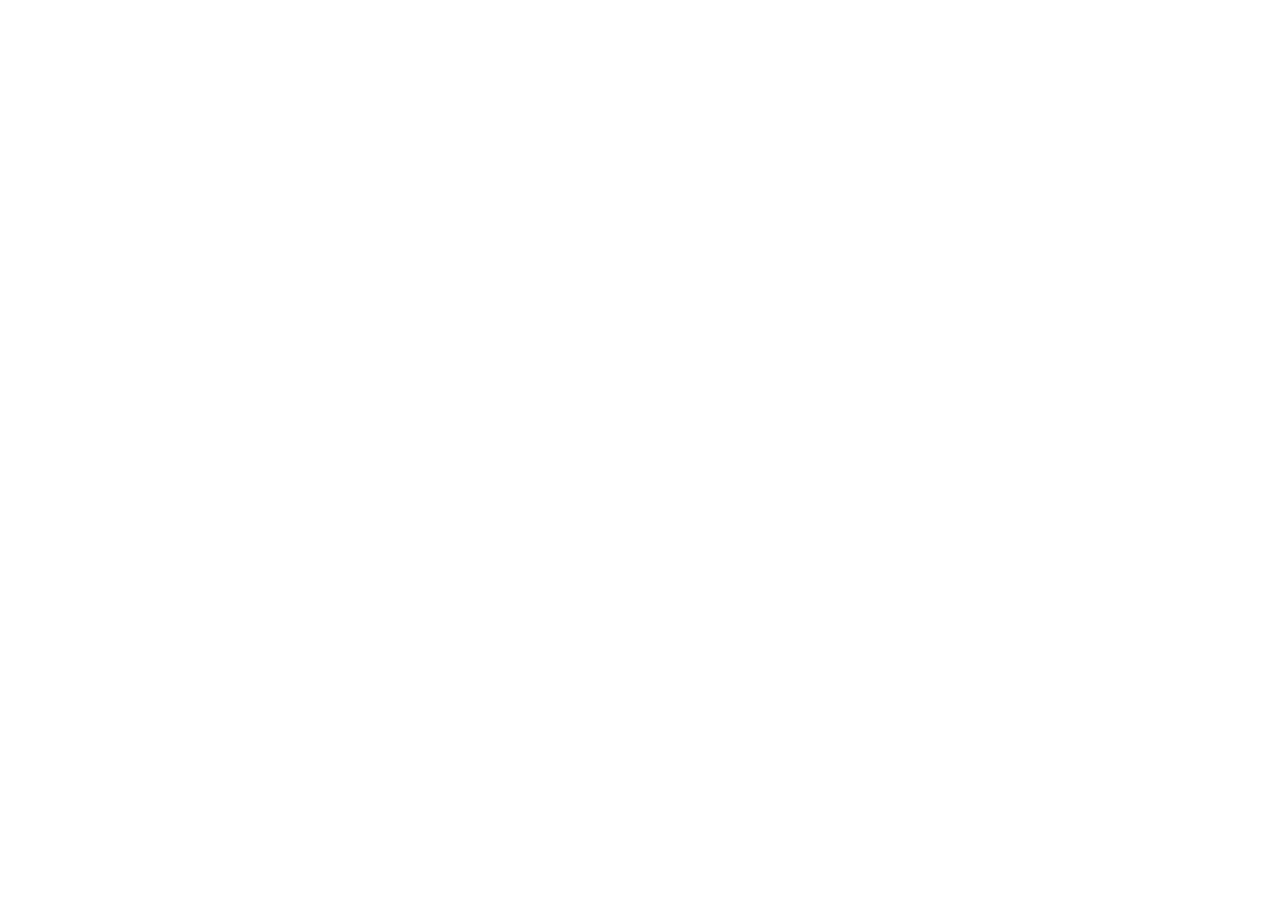
==== pages/cursos.html @ 7220adfd "Reorganização dos documentos!" ====
<!DOCTYPE html>
<html lang="en">
<head>
    <meta charset="UTF-8">
    <meta name="viewport" content="width=device-width, initial-scale=1.0">
    <title>Cursos Disponíveis</title>
</head>
<body>
    
    
</body>
</html>
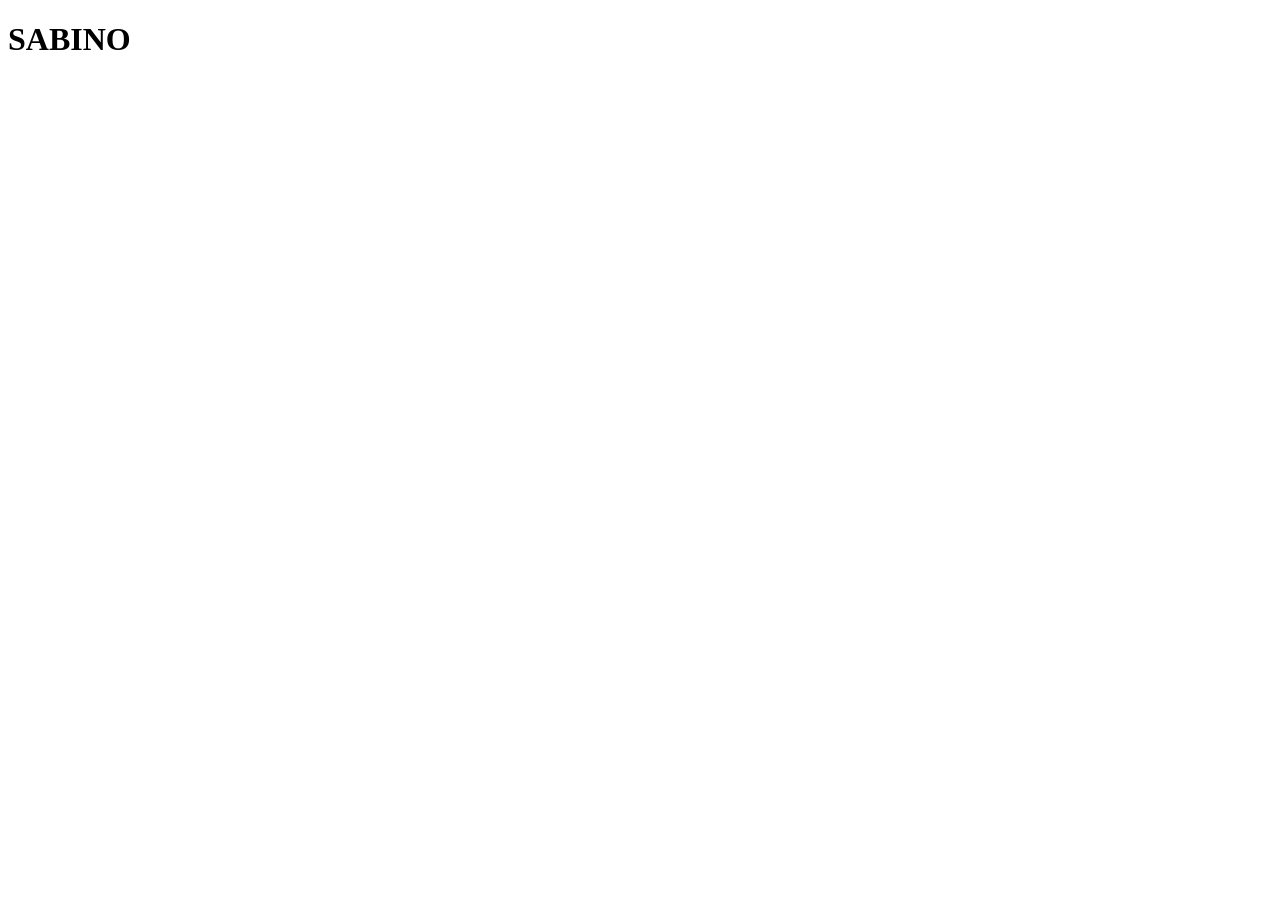
==== commit 29f1b14b: "Criei a estrutura básica de outras páginas e coloquei os respectivos links no menu!!!" ====
--- a/pages/cursos.html
+++ b/pages/cursos.html
@@ -1,12 +1,49 @@
 <!DOCTYPE html>
-<html lang="en">
+<html lang="pt-AO">
+
 <head>
+
+    <!-- ================= META ================= -->
     <meta charset="UTF-8">
     <meta name="viewport" content="width=device-width, initial-scale=1.0">
-    <title>Cursos Disponíveis</title>
+
+    <title>ITP de Saúde LUREFRAMULO & PRECIMUEL</title>
+
+    <meta name="description"
+        content="ITP de Saúde LUREFRAMULO & PRECIMUEL - Formação de excelência na área da saúde.">
+
+    <meta name="keywords"
+        content="Instituto, Saúde, Enfermagem, Cursos, Luanda, Angola">
+
+    <meta name="author"
+        content="ANTONIO C. R. SABINO">
+
+    <!-- ================= GOOGLE FONTS ================= -->
+
+    <link rel="preconnect" href="https://fonts.googleapis.com">
+
+    <link rel="preconnect" href="https://fonts.gstatic.com" crossorigin>
+
+    <link href="https://fonts.googleapis.com/css2?family=Open+Sans:wght@300;400;500;600;700&family=Poppins:wght@300;400;500;600;700;800&display=swap"
+        rel="stylesheet">
+
+    <!-- ================= FONT AWESOME ================= -->
+
+    <link rel="stylesheet"
+        href="https://cdnjs.cloudflare.com/ajax/libs/font-awesome/6.7.2/css/all.min.css">
+
+    <!-- ================= CSS ================= -->
+
+    <link rel="stylesheet" href="css/variables.css">
+
+    <link rel="stylesheet" href="css/style.css">
+
+    <link rel="stylesheet" href="css/responsive.css">
+
 </head>
 <body>
     
-    
+    <H1>SABINO</H1>
 </body>
+
 </html>
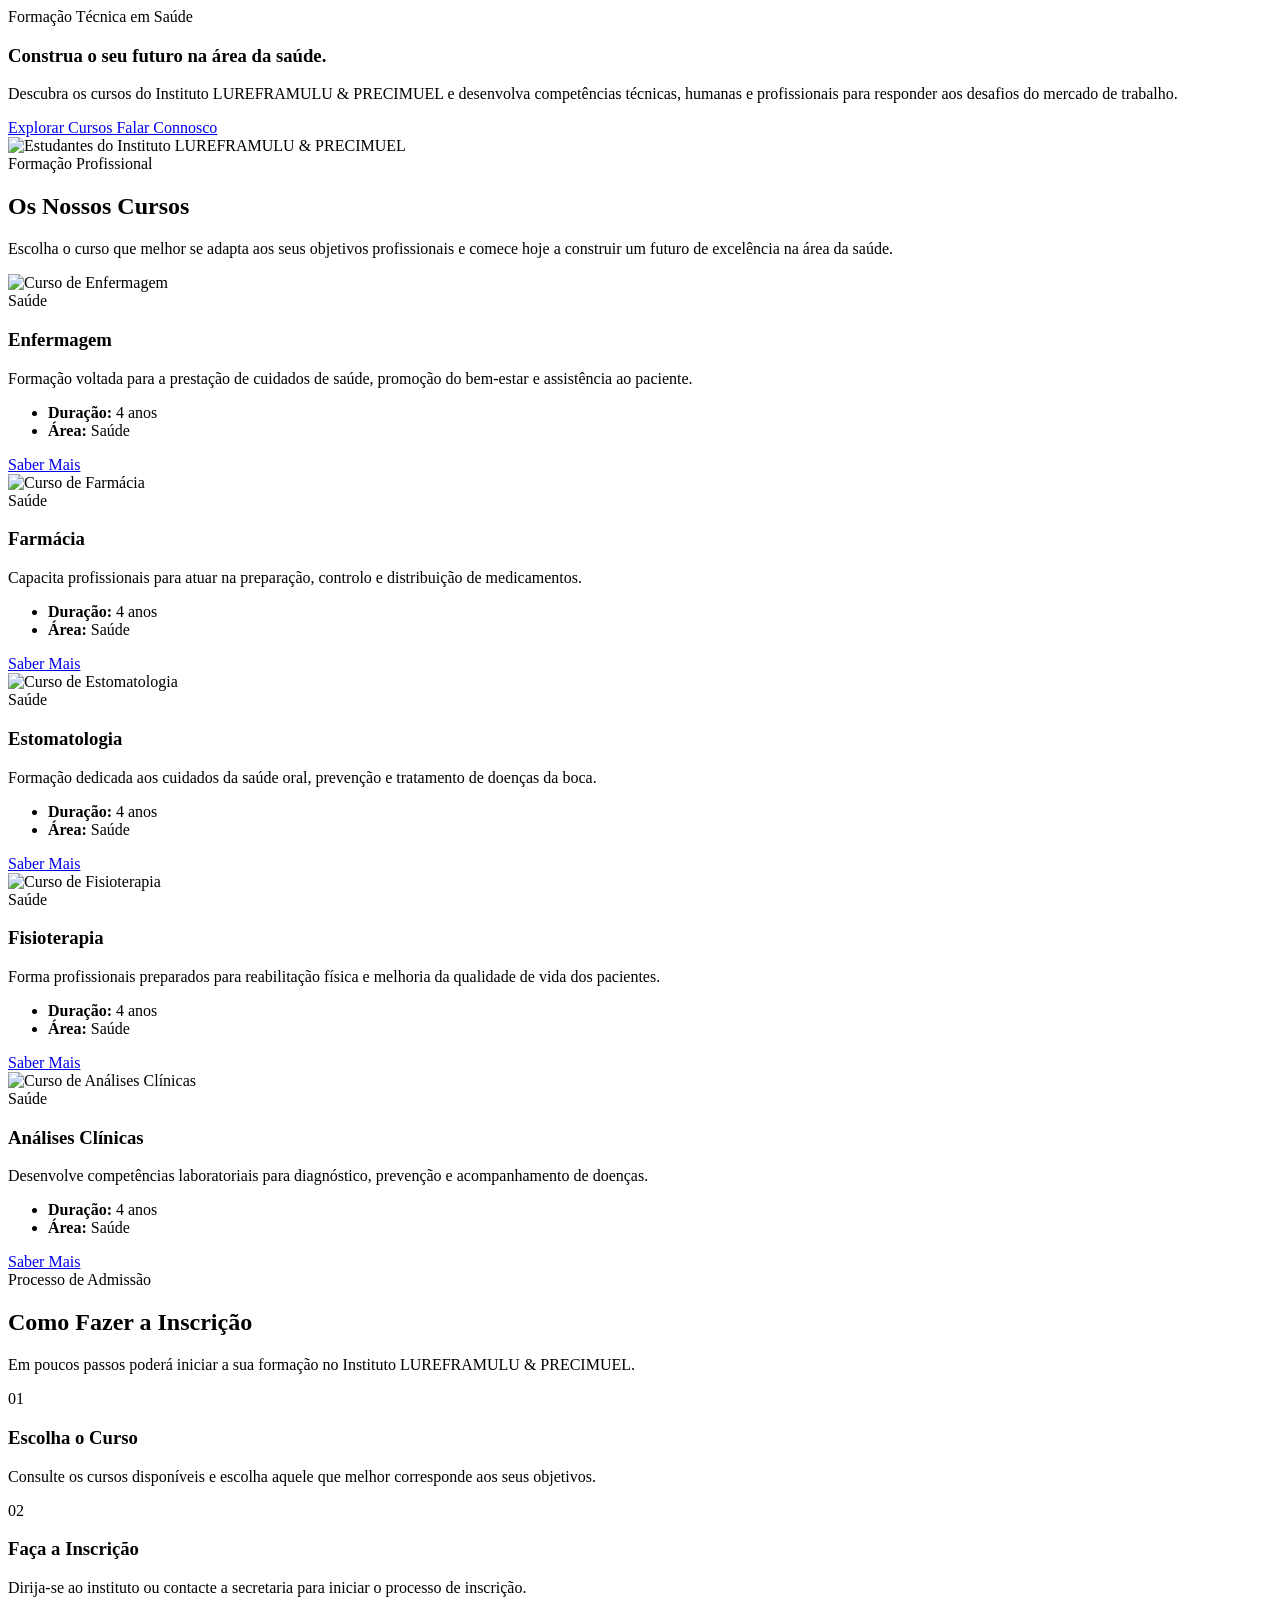
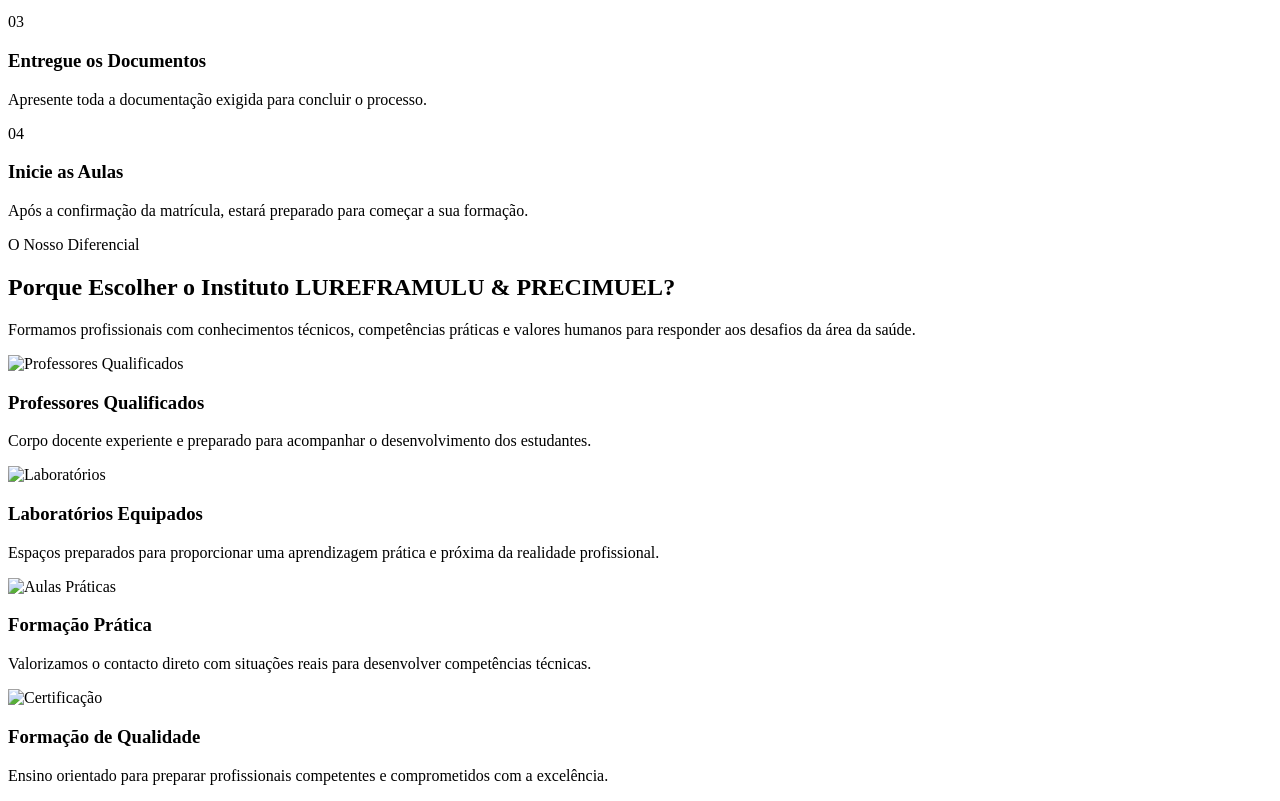
==== commit 62f4907c: "Pagina cursos, comecei a construí-la!" ====
--- a/pages/cursos.html
+++ b/pages/cursos.html
@@ -7,16 +7,13 @@
     <meta charset="UTF-8">
     <meta name="viewport" content="width=device-width, initial-scale=1.0">
 
-    <title>ITP de Saúde LUREFRAMULO & PRECIMUEL</title>
-
-    <meta name="description"
-        content="ITP de Saúde LUREFRAMULO & PRECIMUEL - Formação de excelência na área da saúde.">
-
-    <meta name="keywords"
-        content="Instituto, Saúde, Enfermagem, Cursos, Luanda, Angola">
-
-    <meta name="author"
-        content="ANTONIO C. R. SABINO">
+    <title>Cursos | Instituto LUREFRAMULU & PRECIMUEL</title>
+
+    <meta name="description" content="ITP de Saúde LUREFRAMULO & PRECIMUEL - Formação de excelência na área da saúde.">
+
+    <meta name="keywords" content="Instituto, Saúde, Enfermagem, Cursos, Luanda, Angola">
+
+    <meta name="author" content="ANTONIO C. R. SABINO">
 
     <!-- ================= GOOGLE FONTS ================= -->
 
@@ -24,13 +21,13 @@
 
     <link rel="preconnect" href="https://fonts.gstatic.com" crossorigin>
 
-    <link href="https://fonts.googleapis.com/css2?family=Open+Sans:wght@300;400;500;600;700&family=Poppins:wght@300;400;500;600;700;800&display=swap"
+    <link
+        href="https://fonts.googleapis.com/css2?family=Open+Sans:wght@300;400;500;600;700&family=Poppins:wght@300;400;500;600;700;800&display=swap"
         rel="stylesheet">
 
     <!-- ================= FONT AWESOME ================= -->
 
-    <link rel="stylesheet"
-        href="https://cdnjs.cloudflare.com/ajax/libs/font-awesome/6.7.2/css/all.min.css">
+    <link rel="stylesheet" href="https://cdnjs.cloudflare.com/ajax/libs/font-awesome/6.7.2/css/all.min.css">
 
     <!-- ================= CSS ================= -->
 
@@ -41,9 +38,536 @@
     <link rel="stylesheet" href="css/responsive.css">
 
 </head>
+
 <body>
-    
-    <H1>SABINO</H1>
+
+
+
+
+
+
+    <!-- Header -->
+    <!-- (Será reutilizado da página principal) -->
+
+    <main>
+
+        <!-- Hero -->
+        <section class="courses-hero">
+            <section class="courses-hero">
+
+                <div class="container">
+
+                    <div class="hero-content">
+
+                        <span class="hero-badge">
+                            Formação Técnica em Saúde
+                        </span>
+
+                        <h1>
+                            Construa o seu futuro na área da saúde.
+                        </h1>
+
+                        <p>
+                            Descubra os cursos do Instituto LUREFRAMULU & PRECIMUEL e desenvolva competências técnicas,
+                            humanas e profissionais para responder aos desafios do mercado de trabalho.
+                        </p>
+
+                        <div class="hero-buttons">
+
+                            <a href="#courses-list" class="btn btn-primary">
+                                Explorar Cursos
+                            </a>
+
+                            <a href="contacto.html" class="btn btn-secondary">
+                                Falar Connosco
+                            </a>
+
+                        </div>
+
+                    </div>
+
+                    <div class="hero-image">
+
+                        <img src="../assets/images/cursos/hero-cursos.png"
+                            alt="Estudantes do Instituto LUREFRAMULU & PRECIMUEL">
+
+                    </div>
+
+                </div>
+
+            </section>
+        </section>
+
+        <!-- Lista de Cursos -->
+        <section class="courses-list">
+            <section class="courses-list" id="courses-list">
+
+                <div class="container">
+
+                    <div class="section-header">
+
+                        <span class="section-tag">
+                            Formação Profissional
+                        </span>
+
+                        <h2>
+                            Os Nossos Cursos
+                        </h2>
+
+                        <p>
+                            Escolha o curso que melhor se adapta aos seus objetivos profissionais e comece hoje a
+                            construir um futuro de excelência na área da saúde.
+                        </p>
+
+                    </div>
+
+                    <div class="courses-grid">
+
+                        <!-- Curso 1 -->
+                        <article class="course-card">
+
+                            <div class="course-image">
+                                <img src="../assets/images/cursos/enfermagem.jpg" alt="Curso de Enfermagem">
+                            </div>
+
+                            <div class="course-content">
+
+                                <span class="course-category">
+                                    Saúde
+                                </span>
+
+                                <h3>
+                                    Enfermagem
+                                </h3>
+
+                                <p>
+                                    Formação voltada para a prestação de cuidados de saúde, promoção do bem-estar e
+                                    assistência ao paciente.
+                                </p>
+
+                                <ul class="course-info">
+
+                                    <li>
+                                        <strong>Duração:</strong> 4 anos
+                                    </li>
+
+                                    <li>
+                                        <strong>Área:</strong> Saúde
+                                    </li>
+
+                                </ul>
+
+                                <a href="#" class="course-btn">
+                                    Saber Mais
+                                </a>
+
+                            </div>
+
+                        </article>
+
+                        <!-- Curso 2 -->
+                        <article class="course-card">
+
+                            <div class="course-image">
+                                <img src="../assets/images/cursos/farmacia.jpg" alt="Curso de Farmácia">
+                            </div>
+
+                            <div class="course-content">
+
+                                <span class="course-category">
+                                    Saúde
+                                </span>
+
+                                <h3>
+                                    Farmácia
+                                </h3>
+
+                                <p>
+                                    Capacita profissionais para atuar na preparação, controlo e distribuição de
+                                    medicamentos.
+                                </p>
+
+                                <ul class="course-info">
+
+                                    <li>
+                                        <strong>Duração:</strong> 4 anos
+                                    </li>
+
+                                    <li>
+                                        <strong>Área:</strong> Saúde
+                                    </li>
+
+                                </ul>
+
+                                <a href="#" class="course-btn">
+                                    Saber Mais
+                                </a>
+
+                            </div>
+
+                        </article>
+
+                        <!-- Curso 3 -->
+                        <article class="course-card">
+
+                            <div class="course-image">
+                                <img src="../assets/images/cursos/estomatologia.jpg" alt="Curso de Estomatologia">
+                            </div>
+
+                            <div class="course-content">
+
+                                <span class="course-category">
+                                    Saúde
+                                </span>
+
+                                <h3>
+                                    Estomatologia
+                                </h3>
+
+                                <p>
+                                    Formação dedicada aos cuidados da saúde oral, prevenção e tratamento de doenças da
+                                    boca.
+                                </p>
+
+                                <ul class="course-info">
+
+                                    <li>
+                                        <strong>Duração:</strong> 4 anos
+                                    </li>
+
+                                    <li>
+                                        <strong>Área:</strong> Saúde
+                                    </li>
+
+                                </ul>
+
+                                <a href="#" class="course-btn">
+                                    Saber Mais
+                                </a>
+
+                            </div>
+
+                        </article>
+
+                        <!-- Curso 4 -->
+                        <article class="course-card">
+
+                            <div class="course-image">
+                                <img src="../assets/images/cursos/fisioterapia.jpg" alt="Curso de Fisioterapia">
+                            </div>
+
+                            <div class="course-content">
+
+                                <span class="course-category">
+                                    Saúde
+                                </span>
+
+                                <h3>
+                                    Fisioterapia
+                                </h3>
+
+                                <p>
+                                    Forma profissionais preparados para reabilitação física e melhoria da qualidade de
+                                    vida dos pacientes.
+                                </p>
+
+                                <ul class="course-info">
+
+                                    <li>
+                                        <strong>Duração:</strong> 4 anos
+                                    </li>
+
+                                    <li>
+                                        <strong>Área:</strong> Saúde
+                                    </li>
+
+                                </ul>
+
+                                <a href="#" class="course-btn">
+                                    Saber Mais
+                                </a>
+
+                            </div>
+
+                        </article>
+
+                        <!-- Curso 5 -->
+                        <article class="course-card">
+
+                            <div class="course-image">
+                                <img src="../assets/images/cursos/analises-clinicas.jpg"
+                                    alt="Curso de Análises Clínicas">
+                            </div>
+
+                            <div class="course-content">
+
+                                <span class="course-category">
+                                    Saúde
+                                </span>
+
+                                <h3>
+                                    Análises Clínicas
+                                </h3>
+
+                                <p>
+                                    Desenvolve competências laboratoriais para diagnóstico, prevenção e acompanhamento
+                                    de doenças.
+                                </p>
+
+                                <ul class="course-info">
+
+                                    <li>
+                                        <strong>Duração:</strong> 4 anos
+                                    </li>
+
+                                    <li>
+                                        <strong>Área:</strong> Saúde
+                                    </li>
+
+                                </ul>
+
+                                <a href="#" class="course-btn">
+                                    Saber Mais
+                                </a>
+
+                            </div>
+
+                        </article>
+
+                    </div>
+
+                </div>
+
+            </section>
+        </section>
+
+        <!-- Processo de Inscrição -->
+        <section class="admission-process">
+            <!-- ==========================================
+                PROCESSO DE INSCRIÇÃO
+            =========================================== -->
+
+            <section class="admission-process">
+
+                <div class="container">
+
+                    <div class="section-header">
+
+                        <span class="section-tag">
+                            Processo de Admissão
+                        </span>
+
+                        <h2>
+                            Como Fazer a Inscrição
+                        </h2>
+
+                        <p>
+                            Em poucos passos poderá iniciar a sua formação no Instituto LUREFRAMULU & PRECIMUEL.
+                        </p>
+
+                    </div>
+
+                    <div class="steps-container">
+
+                        <!-- Passo 1 -->
+                        <article class="step-card">
+
+                            <div class="step-number">
+                                01
+                            </div>
+
+                            <h3>
+                                Escolha o Curso
+                            </h3>
+
+                            <p>
+                                Consulte os cursos disponíveis e escolha aquele que melhor corresponde aos seus
+                                objetivos.
+                            </p>
+
+                        </article>
+
+                        <!-- Passo 2 -->
+                        <article class="step-card">
+
+                            <div class="step-number">
+                                02
+                            </div>
+
+                            <h3>
+                                Faça a Inscrição
+                            </h3>
+
+                            <p>
+                                Dirija-se ao instituto ou contacte a secretaria para iniciar o processo de inscrição.
+                            </p>
+
+                        </article>
+
+                        <!-- Passo 3 -->
+                        <article class="step-card">
+
+                            <div class="step-number">
+                                03
+                            </div>
+
+                            <h3>
+                                Entregue os Documentos
+                            </h3>
+
+                            <p>
+                                Apresente toda a documentação exigida para concluir o processo.
+                            </p>
+
+                        </article>
+
+                        <!-- Passo 4 -->
+                        <article class="step-card">
+
+                            <div class="step-number">
+                                04
+                            </div>
+
+                            <h3>
+                                Inicie as Aulas
+                            </h3>
+
+                            <p>
+                                Após a confirmação da matrícula, estará preparado para começar a sua formação.
+                            </p>
+
+                        </article>
+
+                    </div>
+
+                </div>
+
+            </section>
+        </section>
+
+        <!-- Porque Escolher-nos -->
+        <section class="why-us">
+            <!-- ==========================================
+     PORQUE ESCOLHER O INSTITUTO
+=========================================== -->
+
+            <section class="why-us">
+
+                <div class="container">
+
+                    <div class="section-header">
+
+                        <span class="section-tag">
+                            O Nosso Diferencial
+                        </span>
+
+                        <h2>
+                            Porque Escolher o Instituto LUREFRAMULU & PRECIMUEL?
+                        </h2>
+
+                        <p>
+                            Formamos profissionais com conhecimentos técnicos, competências práticas e valores humanos
+                            para responder aos desafios da área da saúde.
+                        </p>
+
+                    </div>
+
+                    <div class="advantages-grid">
+
+                        <article class="advantage-card">
+
+                            <div class="advantage-icon">
+
+                                <img src="../assets/icons/professores.svg" alt="Professores Qualificados">
+
+                            </div>
+
+                            <h3>
+                                Professores Qualificados
+                            </h3>
+
+                            <p>
+                                Corpo docente experiente e preparado para acompanhar o desenvolvimento dos estudantes.
+                            </p>
+
+                        </article>
+
+                        <article class="advantage-card">
+
+                            <div class="advantage-icon">
+
+                                <img src="../assets/icons/laboratorio.svg" alt="Laboratórios">
+
+                            </div>
+
+                            <h3>
+                                Laboratórios Equipados
+                            </h3>
+
+                            <p>
+                                Espaços preparados para proporcionar uma aprendizagem prática e próxima da realidade
+                                profissional.
+                            </p>
+
+                        </article>
+
+                        <article class="advantage-card">
+
+                            <div class="advantage-icon">
+
+                                <img src="../assets/icons/pratica.svg" alt="Aulas Práticas">
+
+                            </div>
+
+                            <h3>
+                                Formação Prática
+                            </h3>
+
+                            <p>
+                                Valorizamos o contacto direto com situações reais para desenvolver competências
+                                técnicas.
+                            </p>
+
+                        </article>
+
+                        <article class="advantage-card">
+
+                            <div class="advantage-icon">
+
+                                <img src="../assets/icons/diploma.svg" alt="Certificação">
+
+                            </div>
+
+                            <h3>
+                                Formação de Qualidade
+                            </h3>
+
+                            <p>
+                                Ensino orientado para preparar profissionais competentes e comprometidos com a
+                                excelência.
+                            </p>
+
+                        </article>
+
+                    </div>
+
+                </div>
+
+            </section>
+        </section>
+
+        <!-- Chamada para Ação -->
+        <section class="courses-cta">
+
+        </section>
+
+    </main>
+
+    <!-- Footer -->
+    <!-- (Será reutilizado da página principal) -->
+
+    <script src="../js/script.js"></script>
+
 </body>
 
 </html>
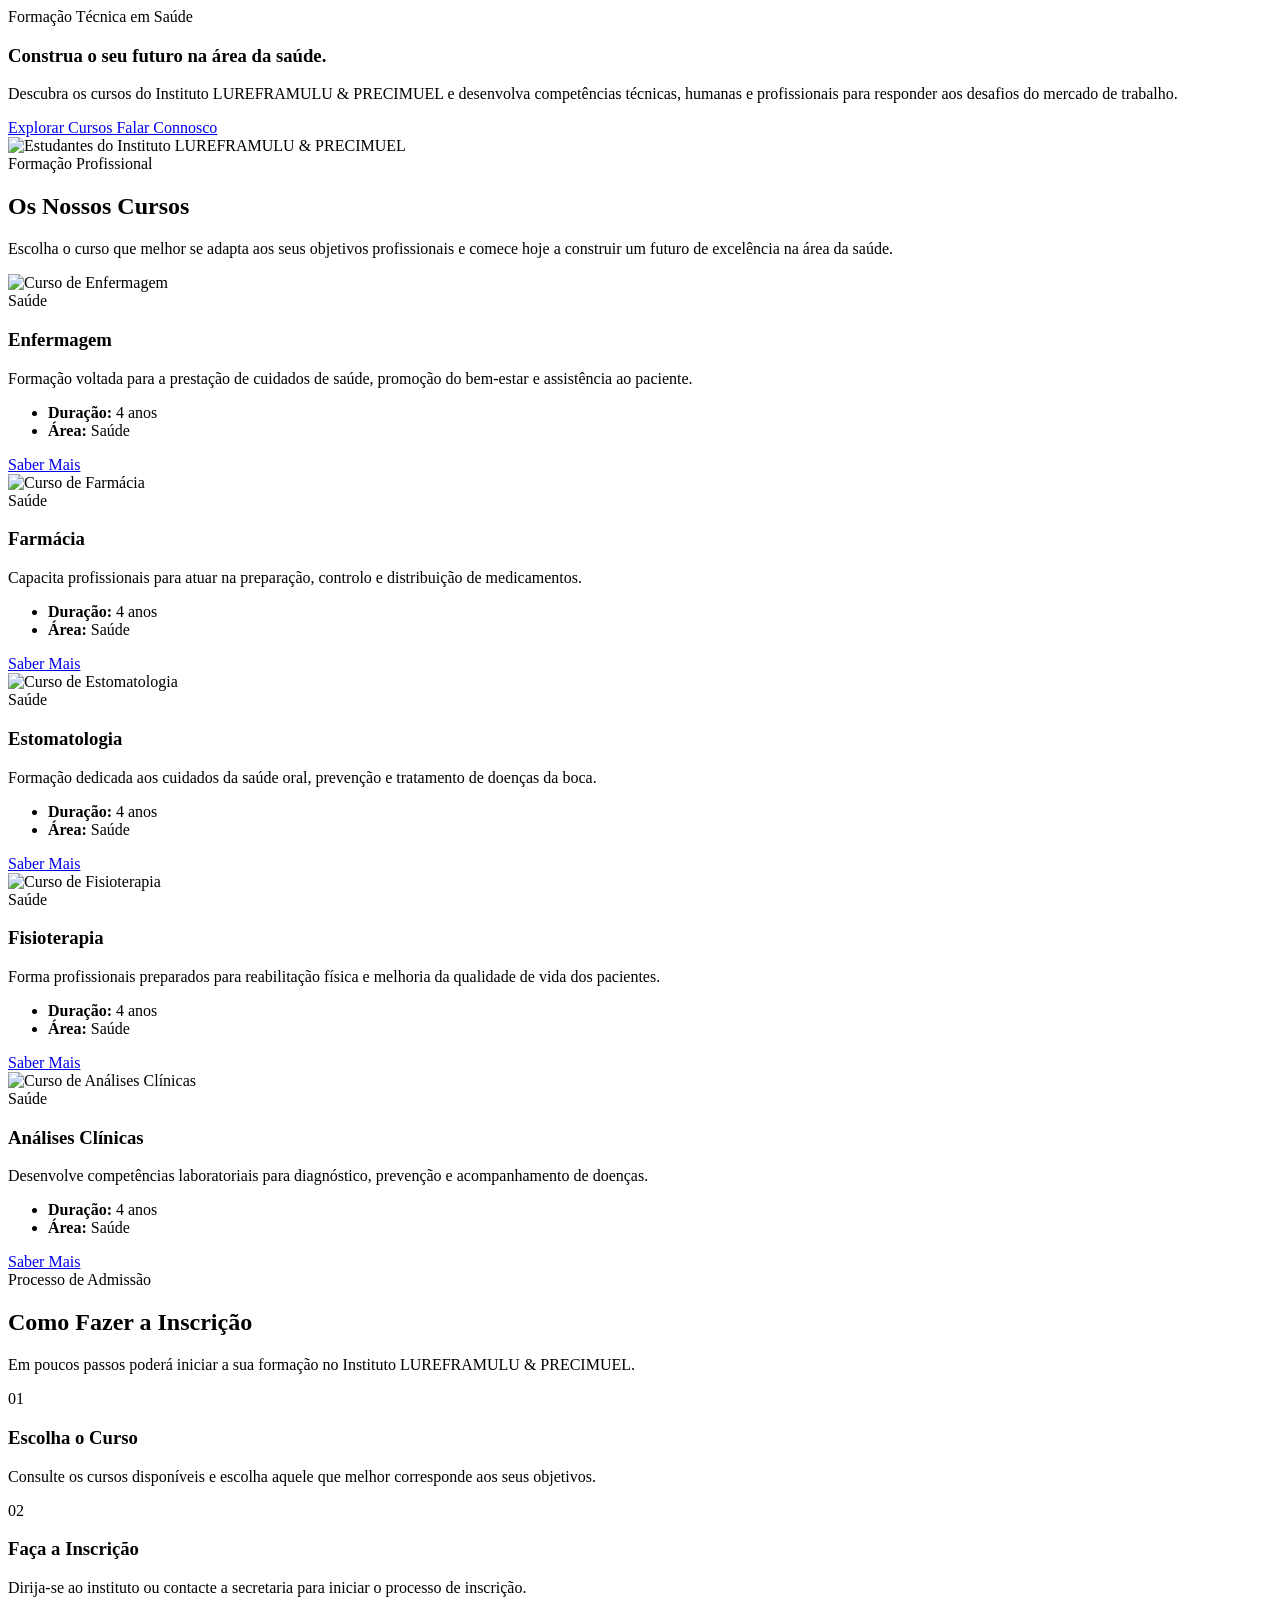
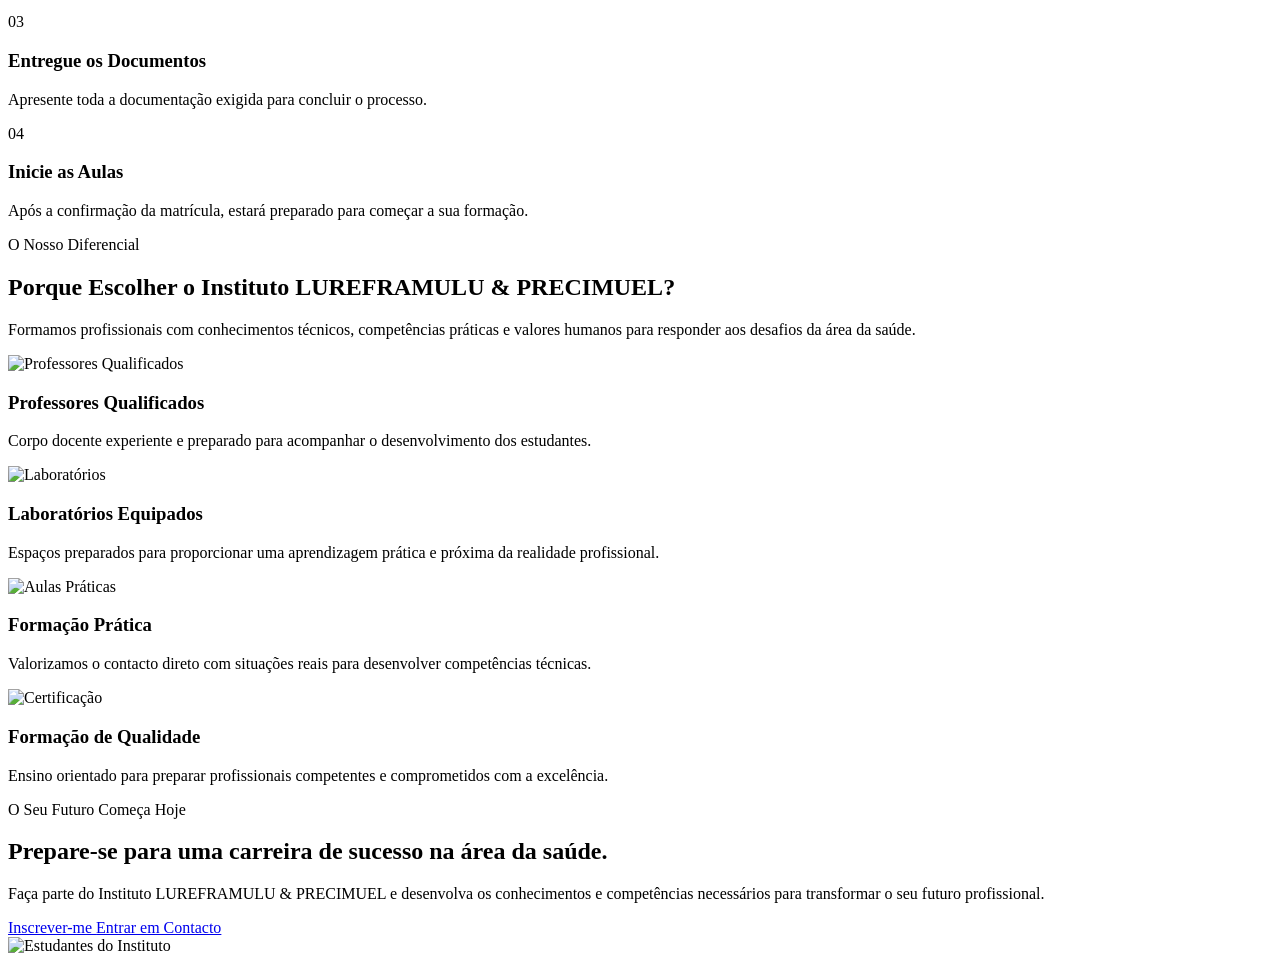
==== commit e1dc475a: "Estrutura da Página de Cursos completa!" ====
--- a/pages/cursos.html
+++ b/pages/cursos.html
@@ -448,116 +448,153 @@
         <!-- Porque Escolher-nos -->
         <section class="why-us">
             <!-- ==========================================
-     PORQUE ESCOLHER O INSTITUTO
-=========================================== -->
-
-            <section class="why-us">
-
-                <div class="container">
-
-                    <div class="section-header">
-
-                        <span class="section-tag">
-                            O Nosso Diferencial
-                        </span>
-
-                        <h2>
-                            Porque Escolher o Instituto LUREFRAMULU & PRECIMUEL?
-                        </h2>
+            PORQUE ESCOLHER O INSTITUTO
+        =========================================== -->
+
+            <div class="container">
+
+                <div class="section-header">
+
+                    <span class="section-tag">
+                        O Nosso Diferencial
+                    </span>
+
+                    <h2>
+                        Porque Escolher o Instituto LUREFRAMULU & PRECIMUEL?
+                    </h2>
+
+                    <p>
+                        Formamos profissionais com conhecimentos técnicos, competências práticas e valores humanos para
+                        responder aos desafios da área da saúde.
+                    </p>
+
+                </div>
+
+                <div class="advantages-grid">
+
+                    <article class="advantage-card">
+
+                        <div class="advantage-icon">
+
+                            <img src="../assets/icons/professores.svg" alt="Professores Qualificados">
+
+                        </div>
+
+                        <h3>
+                            Professores Qualificados
+                        </h3>
 
                         <p>
-                            Formamos profissionais com conhecimentos técnicos, competências práticas e valores humanos
-                            para responder aos desafios da área da saúde.
+                            Corpo docente experiente e preparado para acompanhar o desenvolvimento dos estudantes.
                         </p>
 
-                    </div>
-
-                    <div class="advantages-grid">
-
-                        <article class="advantage-card">
-
-                            <div class="advantage-icon">
-
-                                <img src="../assets/icons/professores.svg" alt="Professores Qualificados">
-
-                            </div>
-
-                            <h3>
-                                Professores Qualificados
-                            </h3>
-
-                            <p>
-                                Corpo docente experiente e preparado para acompanhar o desenvolvimento dos estudantes.
-                            </p>
-
-                        </article>
-
-                        <article class="advantage-card">
-
-                            <div class="advantage-icon">
-
-                                <img src="../assets/icons/laboratorio.svg" alt="Laboratórios">
-
-                            </div>
-
-                            <h3>
-                                Laboratórios Equipados
-                            </h3>
-
-                            <p>
-                                Espaços preparados para proporcionar uma aprendizagem prática e próxima da realidade
-                                profissional.
-                            </p>
-
-                        </article>
-
-                        <article class="advantage-card">
-
-                            <div class="advantage-icon">
-
-                                <img src="../assets/icons/pratica.svg" alt="Aulas Práticas">
-
-                            </div>
-
-                            <h3>
-                                Formação Prática
-                            </h3>
-
-                            <p>
-                                Valorizamos o contacto direto com situações reais para desenvolver competências
-                                técnicas.
-                            </p>
-
-                        </article>
-
-                        <article class="advantage-card">
-
-                            <div class="advantage-icon">
-
-                                <img src="../assets/icons/diploma.svg" alt="Certificação">
-
-                            </div>
-
-                            <h3>
-                                Formação de Qualidade
-                            </h3>
-
-                            <p>
-                                Ensino orientado para preparar profissionais competentes e comprometidos com a
-                                excelência.
-                            </p>
-
-                        </article>
-
-                    </div>
+                    </article>
+
+                    <article class="advantage-card">
+
+                        <div class="advantage-icon">
+
+                            <img src="../assets/icons/laboratorio.svg" alt="Laboratórios">
+
+                        </div>
+
+                        <h3>
+                            Laboratórios Equipados
+                        </h3>
+
+                        <p>
+                            Espaços preparados para proporcionar uma aprendizagem prática e próxima da realidade
+                            profissional.
+                        </p>
+
+                    </article>
+
+                    <article class="advantage-card">
+
+                        <div class="advantage-icon">
+
+                            <img src="../assets/icons/pratica.svg" alt="Aulas Práticas">
+
+                        </div>
+
+                        <h3>
+                            Formação Prática
+                        </h3>
+
+                        <p>
+                            Valorizamos o contacto direto com situações reais para desenvolver competências técnicas.
+                        </p>
+
+                    </article>
+
+                    <article class="advantage-card">
+
+                        <div class="advantage-icon">
+
+                            <img src="../assets/icons/diploma.svg" alt="Certificação">
+
+                        </div>
+
+                        <h3>
+                            Formação de Qualidade
+                        </h3>
+
+                        <p>
+                            Ensino orientado para preparar profissionais competentes e comprometidos com a excelência.
+                        </p>
+
+                    </article>
 
                 </div>
 
-            </section>
+            </div>
+
         </section>
 
         <!-- Chamada para Ação -->
         <section class="courses-cta">
+            <!-- ==========================================
+                CHAMADA PARA AÇÃO
+            =========================================== -->
+
+            <div class="container">
+
+                <div class="cta-content">
+
+                    <span class="section-tag">
+                        O Seu Futuro Começa Hoje
+                    </span>
+
+                    <h2>
+                        Prepare-se para uma carreira de sucesso na área da saúde.
+                    </h2>
+
+                    <p>
+                        Faça parte do Instituto LUREFRAMULU & PRECIMUEL e desenvolva os conhecimentos e competências
+                        necessários para transformar o seu futuro profissional.
+                    </p>
+
+                    <div class="cta-buttons">
+
+                        <a href="#" class="btn btn-primary">
+                            Inscrever-me
+                        </a>
+
+                        <a href="contacto.html" class="btn btn-secondary">
+                            Entrar em Contacto
+                        </a>
+
+                    </div>
+
+                </div>
+
+                <div class="cta-image">
+
+                    <img src="../assets/images/cursos/cta-image.png" alt="Estudantes do Instituto">
+
+                </div>
+
+            </div>
 
         </section>
 
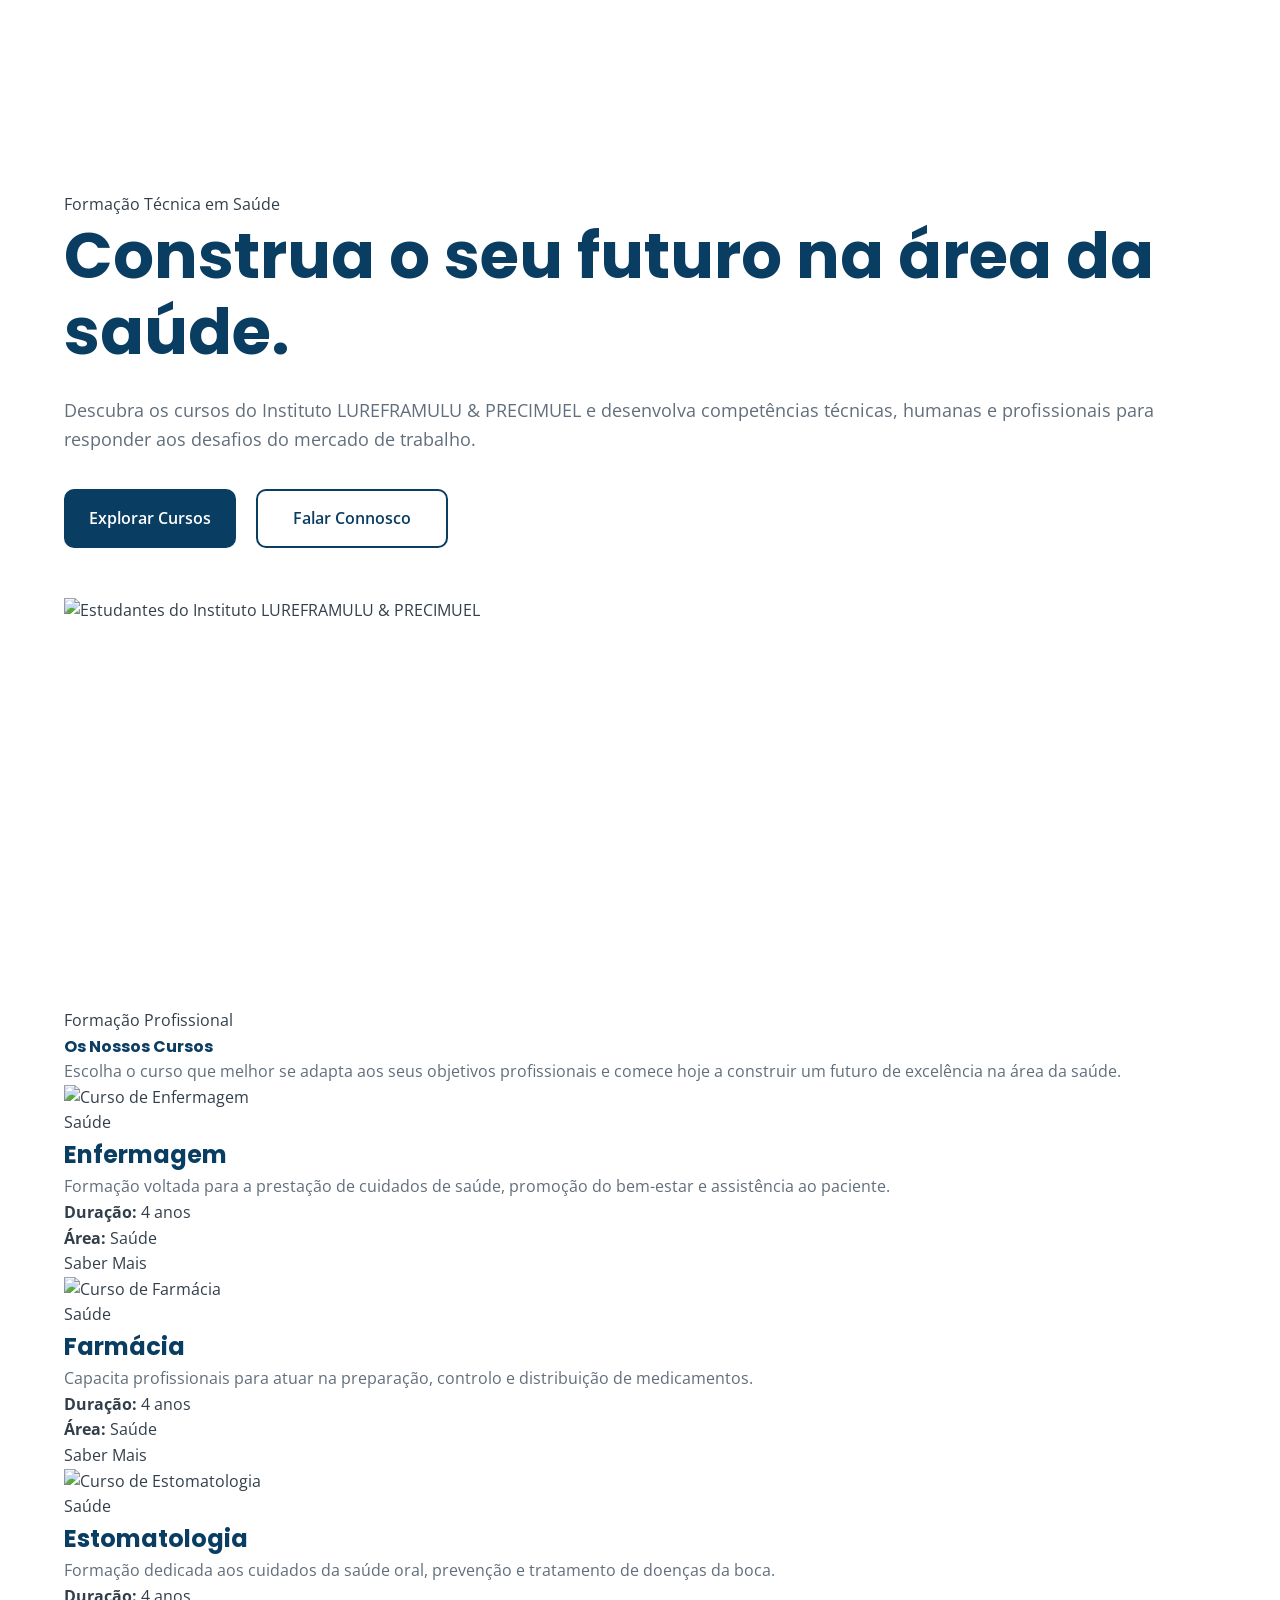
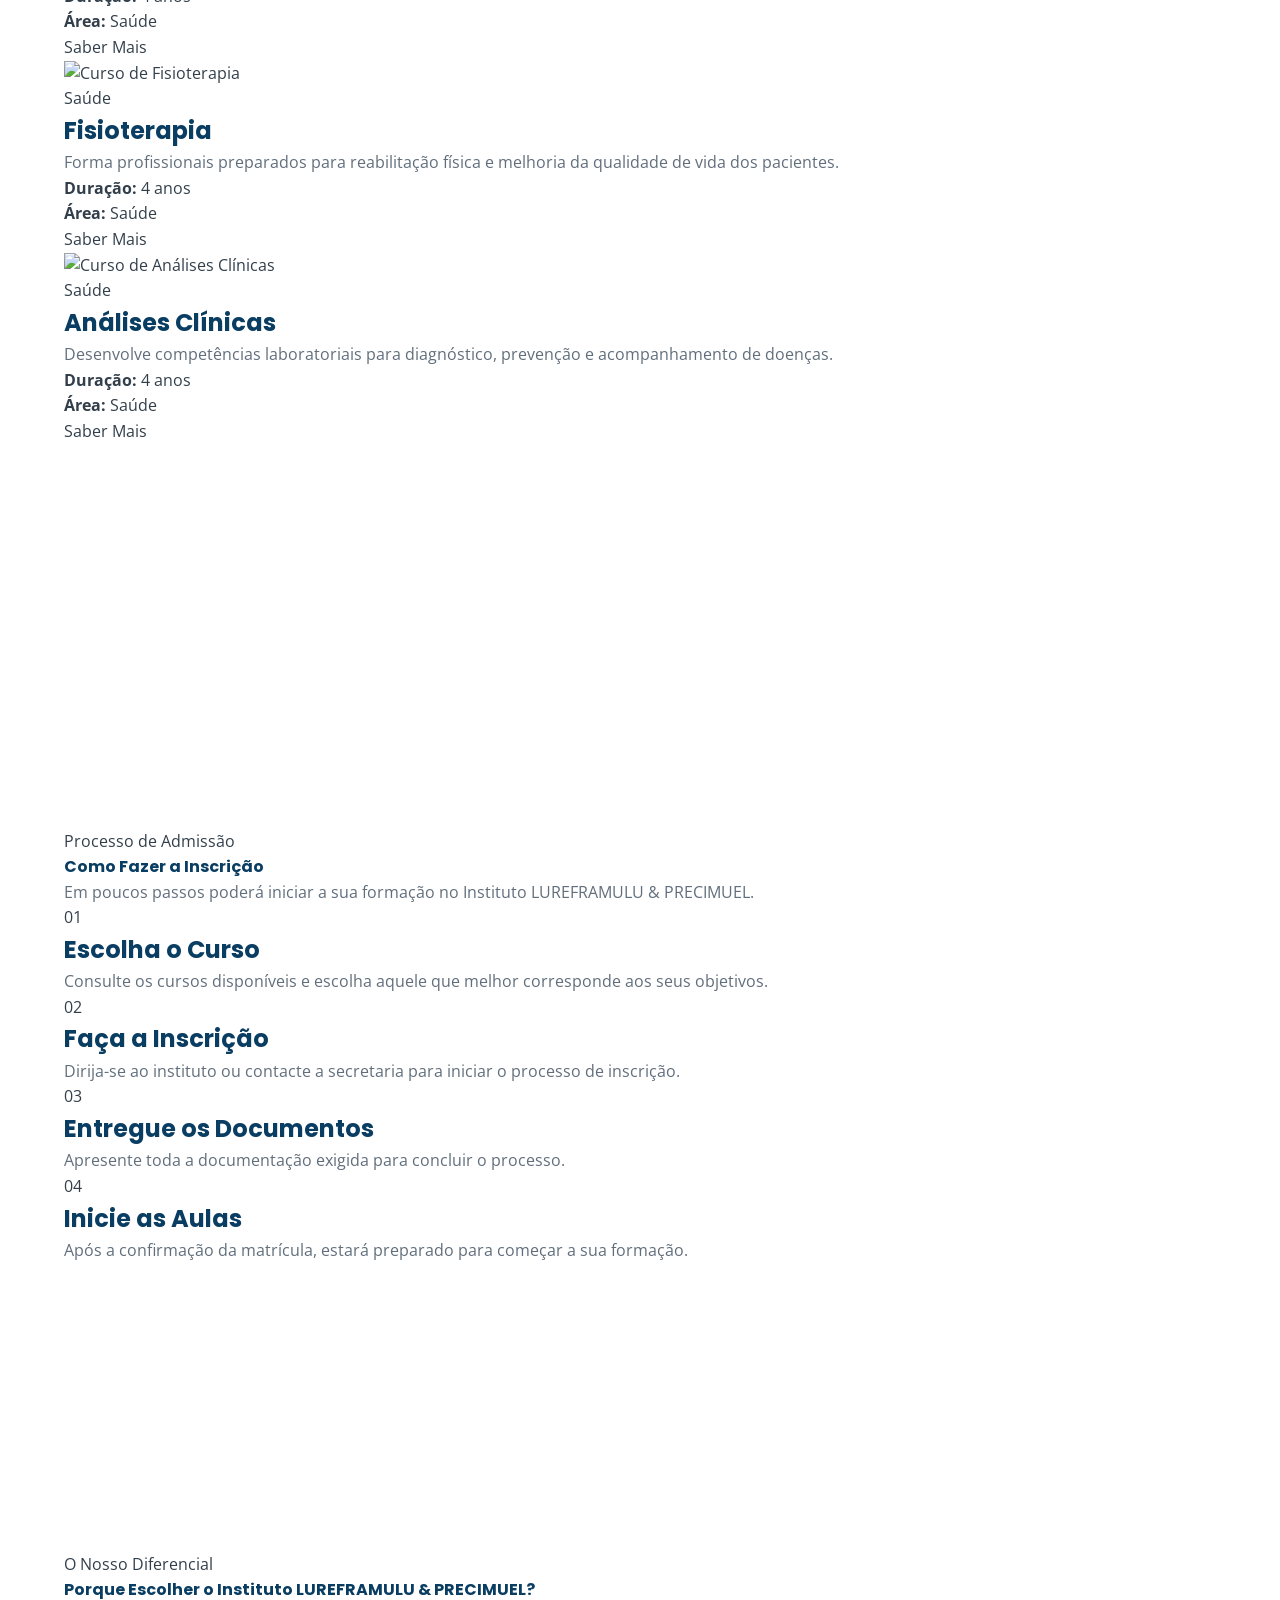
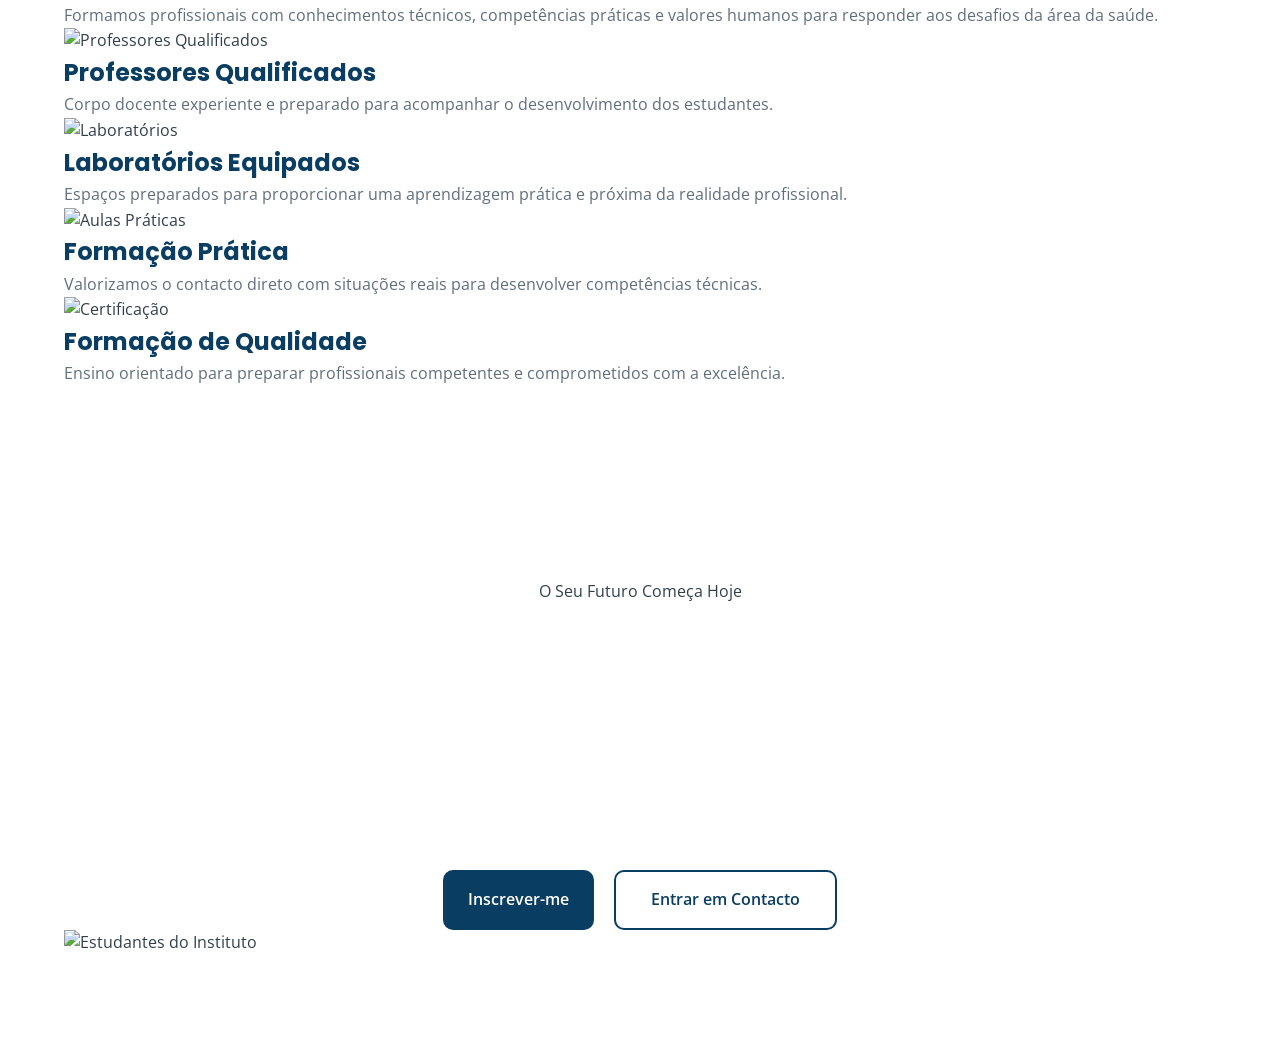
==== commit 34a917e9: "CSS base adicionado a página cursos.html" ====
--- a/pages/cursos.html
+++ b/pages/cursos.html
@@ -31,20 +31,15 @@
 
     <!-- ================= CSS ================= -->
 
-    <link rel="stylesheet" href="css/variables.css">
-
-    <link rel="stylesheet" href="css/style.css">
-
-    <link rel="stylesheet" href="css/responsive.css">
+    <link rel="stylesheet" href="../css/variables.css">
+
+    <link rel="stylesheet" href="../css/style.css">
+
+    <link rel="stylesheet" href="../css/responsive.css">
 
 </head>
 
 <body>
-
-
-
-
-
 
     <!-- Header -->
     <!-- (Será reutilizado da página principal) -->
--- a/css/variables.css
+++ b/css/variables.css
@@ -0,0 +1,190 @@
+/* =======================================================
+   IMPORTAÇÃO DAS FONTES
+======================================================= */
+
+@import url('https://fonts.googleapis.com/css2?family=Poppins:wght@300;400;500;600;700;800&family=Open+Sans:wght@300;400;500;600;700&display=swap');
+
+
+/* =======================================================
+   VARIÁVEIS GLOBAIS
+======================================================= */
+
+:root {
+
+    /* ===================================================
+       CORES PRINCIPAIS
+    =================================================== */
+
+    --primary-color: #0A3D62;
+    --secondary-color: #3C91E6;
+    --accent-color: #28A745;
+
+    --white: #FFFFFF;
+    --black: #1B1B1B;
+
+    --gray-100: #F8F9FA;
+    --gray-200: #EDF2F7;
+    --gray-300: #D9E2EC;
+    --gray-400: #BCCCDC;
+    --gray-500: #7B8794;
+    --gray-600: #616E7C;
+    --gray-700: #52606D;
+    --gray-800: #323F4B;
+    --gray-900: #1F2933;
+
+    --success: #28A745;
+    --warning: #FFC107;
+    --danger: #DC3545;
+}
+
+
+/* =======================================================
+   TIPOGRAFIA
+======================================================= */
+
+:root{
+
+    --font-title: "Poppins", sans-serif;
+
+    --font-text: "Open Sans", sans-serif;
+
+}
+
+
+/* =======================================================
+   TAMANHOS DAS FONTES
+======================================================= */
+
+:root{
+
+    --fs-xs: .75rem;
+    --fs-sm: .875rem;
+    --fs-md: 1rem;
+    --fs-lg: 1.125rem;
+    --fs-xl: 1.5rem;
+    --fs-2xl: 2rem;
+    --fs-3xl: 2.8rem;
+    --fs-4xl: 4rem;
+
+}
+
+
+/* =======================================================
+   ESPAÇAMENTOS
+======================================================= */
+
+:root{
+
+    --space-xs: .5rem;
+    --space-sm: .75rem;
+    --space-md: 1rem;
+    --space-lg: 1.5rem;
+    --space-xl: 2rem;
+    --space-2xl: 3rem;
+    --space-3xl: 4rem;
+    --space-4xl: 6rem;
+
+}
+
+
+/* =======================================================
+   BORDAS
+======================================================= */
+
+:root{
+
+    --radius-sm: 6px;
+    --radius-md: 10px;
+    --radius-lg: 16px;
+    --radius-xl: 25px;
+    --radius-round: 50%;
+
+}
+
+
+/* =======================================================
+   SOMBRAS
+======================================================= */
+
+:root{
+
+    --shadow-sm: 0 2px 5px rgba(0,0,0,.08);
+
+    --shadow-md: 0 8px 20px rgba(0,0,0,.10);
+
+    --shadow-lg: 0 15px 40px rgba(0,0,0,.15);
+
+}
+
+
+/* =======================================================
+   TRANSIÇÕES
+======================================================= */
+
+:root{
+
+    --transition-fast: .2s ease;
+
+    --transition: .3s ease;
+
+    --transition-slow: .5s ease;
+
+}
+
+
+/* =======================================================
+   LARGURAS
+======================================================= */
+
+:root{
+
+    --container-width: 1200px;
+
+}
+
+
+/* =======================================================
+   HEADER
+======================================================= */
+
+:root{
+
+    --header-height: 90px;
+
+    --topbar-height: 45px;
+
+}
+
+
+/* =======================================================
+   Z-INDEX
+======================================================= */
+
+:root{
+
+    --z-dropdown: 100;
+
+    --z-fixed: 500;
+
+    --z-modal: 1000;
+
+}
+
+
+/* =======================================================
+   BREAKPOINTS (REFERÊNCIA)
+======================================================= */
+
+/*
+
+576px
+
+768px
+
+992px
+
+1200px
+
+1400px
+
+*/
--- a/css/style.css
+++ b/css/style.css
@@ -0,0 +1,2422 @@
+/* ==========================================================
+   RESET CSS
+========================================================== */
+
+* {
+    margin: 0;
+    padding: 0;
+    box-sizing: border-box;
+}
+
+html {
+
+    scroll-behavior: smooth;
+
+}
+
+body {
+
+    font-family: var(--font-text);
+
+    font-size: var(--fs-md);
+
+    color: var(--gray-800);
+
+    background: var(--white);
+
+    line-height: 1.6;
+
+    overflow-x: hidden;
+
+}
+
+
+/* ==========================================================
+   ELEMENTOS GERAIS
+========================================================== */
+
+img {
+
+    width: 100%;
+
+    display: block;
+
+}
+
+a {
+
+    text-decoration: none;
+
+    color: inherit;
+
+}
+
+ul {
+
+    list-style: none;
+
+}
+
+button,
+input,
+textarea {
+
+    font-family: inherit;
+
+    border: none;
+
+    outline: none;
+
+}
+
+button {
+
+    cursor: pointer;
+
+}
+
+section {
+
+    padding: var(--space-4xl) 0;
+
+}
+
+
+/* ==========================================================
+   CONTAINER
+========================================================== */
+
+.container {
+
+    width: 90%;
+
+    max-width: var(--container-width);
+
+    margin: 0 auto;
+
+}
+
+
+/* ==========================================================
+   TÍTULOS
+========================================================== */
+
+h1,
+h2,
+h3,
+h4,
+h5,
+h6 {
+
+    font-family: var(--font-title);
+
+    color: var(--primary-color);
+
+    font-weight: 700;
+
+}
+
+h1 {
+
+    font-size: var(--fs-4xl);
+
+}
+
+h2 {
+
+    font-size: 16px;
+
+}
+
+h3 {
+
+    font-size: var(--fs-xl);
+
+}
+
+p {
+
+    color: var(--gray-600);
+
+}
+
+
+/* ==========================================================
+   BOTÕES
+========================================================== */
+
+.btn-primary {
+
+    display: inline-flex;
+
+    align-items: center;
+
+    justify-content: center;
+
+    padding: 5px 25px;
+
+    background: var(--primary-color);
+
+    color: var(--white);
+
+    border-radius: var(--radius-md);
+
+    transition: var(--transition);
+
+    font-weight: 600;
+
+}
+
+
+.header-buttons .btn-primary {
+    width: 170px;
+}
+
+.btn-primary:hover {
+
+    background: var(--secondary-color);
+
+    transform: translateY(-3px);
+
+    box-shadow: var(--shadow-md);
+
+}
+
+
+.btn-secondary {
+
+    display: inline-flex;
+
+    align-items: center;
+
+    justify-content: center;
+
+    padding: 15px 35px;
+
+    border: 2px solid var(--primary-color);
+
+    color: var(--primary-color);
+
+    border-radius: var(--radius-md);
+
+    transition: var(--transition);
+
+    font-weight: 600;
+
+}
+
+.btn-secondary:hover {
+
+    background: var(--primary-color);
+
+    color: var(--white);
+
+}
+
+
+/* ==========================================================
+   TÍTULOS DAS SECÇÕES
+========================================================== */
+
+.section-title {
+
+    text-align: center;
+
+    margin-bottom: 60px;
+
+}
+
+.section-title span {
+
+    display: inline-block;
+
+    color: var(--secondary-color);
+
+    font-weight: 700;
+
+    text-transform: uppercase;
+
+    letter-spacing: 2px;
+
+    margin-bottom: 10px;
+
+}
+
+.section-title h2 {
+
+    margin-bottom: 20px;
+
+}
+
+.section-title p {
+
+    width: 70%;
+
+    margin: auto;
+
+}
+
+
+/* ==========================================================
+   CLASSES AUXILIARES
+========================================================== */
+
+.center {
+
+    text-align: center;
+
+}
+
+.text-center {
+
+    text-align: center;
+
+}
+
+.mt-1 {
+
+    margin-top: var(--space-md);
+
+}
+
+.mt-2 {
+
+    margin-top: var(--space-xl);
+
+}
+
+.mt-3 {
+
+    margin-top: var(--space-3xl);
+
+}
+
+
+/* ==========================================================
+   ANIMAÇÃO PADRÃO DOS BOTÕES
+========================================================== */
+
+.btn-primary,
+.btn-secondary {
+
+    position: relative;
+
+    overflow: hidden;
+
+}
+
+.btn-primary::after,
+.btn-secondary::after {
+
+    content: "";
+
+    position: absolute;
+
+    top: 0;
+
+    left: -100%;
+
+    width: 100%;
+
+    height: 100%;
+
+    background: rgba(255, 255, 255, .15);
+
+    transition: .5s;
+
+}
+
+.btn-primary:hover::after,
+.btn-secondary:hover::after {
+
+    left: 100%;
+
+}
+
+
+/* ==========================================================
+   SELEÇÃO DE TEXTO
+========================================================== */
+
+::selection {
+
+    background: var(--secondary-color);
+
+    color: var(--white);
+
+}
+
+
+/* ==========================================================
+   SCROLLBAR (CHROME)
+========================================================== */
+
+::-webkit-scrollbar {
+
+    width: 10px;
+
+}
+
+::-webkit-scrollbar-track {
+
+    background: var(--gray-200);
+
+}
+
+::-webkit-scrollbar-thumb {
+
+    background: var(--primary-color);
+
+    border-radius: 20px;
+
+}
+
+::-webkit-scrollbar-thumb:hover {
+
+    background: var(--secondary-color);
+
+}
+
+/* ==========================================================
+   TOP BAR
+========================================================== */
+
+.top-bar {
+
+    height: var(--topbar-height);
+
+    background: var(--primary-color);
+
+    color: var(--white);
+
+    display: flex;
+
+    align-items: center;
+
+}
+
+.top-bar .container {
+
+    display: flex;
+
+    justify-content: space-between;
+
+    align-items: center;
+
+}
+
+.top-left,
+.top-right {
+
+    display: flex;
+
+    align-items: center;
+
+    gap: 20px;
+
+}
+
+.top-left span {
+
+    display: flex;
+
+    align-items: center;
+
+    gap: 8px;
+
+    font-size: var(--fs-sm);
+
+}
+
+.top-right a {
+
+    width: 34px;
+
+    height: 34px;
+
+    border-radius: 50%;
+
+    display: flex;
+
+    align-items: center;
+
+    justify-content: center;
+
+    transition: var(--transition);
+
+}
+
+.top-right a:hover {
+
+    background: rgba(255, 255, 255, .15);
+
+}
+
+
+/* ==========================================================
+   HEADER
+========================================================== */
+
+.header {
+
+    width: 100%;
+
+    height: var(--header-height);
+
+    background: var(--white);
+
+    position: sticky;
+
+    top: 0;
+
+    left: 0;
+
+    z-index: var(--z-fixed);
+
+    box-shadow: var(--shadow-sm);
+
+}
+
+.header .container {
+
+    height: 100%;
+
+    display: flex;
+
+    justify-content: space-between;
+
+    align-items: center;
+
+}
+
+
+/* ==========================================================
+   LOGO
+========================================================== */
+
+.logo {
+
+    display: flex;
+
+    align-items: center;
+
+    gap: 15px;
+
+}
+
+.logo img {
+
+    width: 65px;
+
+}
+
+.logo-text h2 {
+
+    font-size: 16px;
+
+    margin-bottom: 2px;
+
+}
+
+.logo-text p {
+
+    font-size: .85rem;
+
+    color: var(--gray-600);
+
+}
+
+
+/* ==========================================================
+   MENU
+========================================================== */
+
+.main-nav ul {
+
+    display: flex;
+
+    align-items: center;
+
+    gap: 30px;
+
+}
+
+.main-nav ul li a {
+    margin-left: 3px;
+
+    font-weight: 600;
+
+    position: relative;
+
+    transition: var(--transition);
+
+}
+
+.main-nav ul li a::after {
+
+    content: "";
+
+    position: absolute;
+
+    left: 0;
+
+    bottom: -8px;
+
+    width: 0;
+
+    height: 2px;
+
+    background: var(--secondary-color);
+
+    transition: var(--transition);
+
+}
+
+.main-nav ul li a:hover {
+
+    color: var(--secondary-color);
+
+}
+
+.main-nav ul li a:hover::after {
+
+    width: 100%;
+
+}
+
+
+/* ==========================================================
+   BOTÕES HEADER
+========================================================== */
+
+.header-buttons {
+
+    display: flex;
+
+    align-items: center;
+
+    gap: 15px;
+
+}
+
+.btn-login {
+    padding-left: 15px;
+
+    color: var(--primary-color);
+
+    font-weight: 600;
+
+    transition: var(--transition);
+
+}
+
+.btn-login:hover {
+
+    color: var(--secondary-color);
+
+}
+
+
+/*==========================================================
+MENU MOBILE PREMIUM
+==========================================================*/
+.menu-toggle {
+    display: none;
+    font-size: 1.8rem;
+    color: var(--primary-color);
+    cursor: pointer;
+}
+
+.overlay {
+
+    position: fixed;
+
+    inset: 0;
+
+    background: rgba(0, 0, 0, .45);
+
+    opacity: 0;
+
+    visibility: hidden;
+
+    transition: .35s;
+
+    z-index: 998;
+
+}
+
+
+
+.close-menu {
+
+    display: none;
+
+}
+
+@media(max-width:992px) {
+
+    .main-nav {
+
+        position: fixed;
+
+        overflow: auto;
+
+        top: 0;
+
+        right: -100%;
+
+        width: 320px;
+
+        height: 100vh;
+
+        background: white;
+
+        padding: 100px 40px;
+
+        transition: .4s ease;
+
+        box-shadow: -5px 0 30px rgba(0, 0, 0, .15);
+
+        z-index: 999;
+
+    }
+
+    .main-nav.active {
+
+        right: 0;
+
+    }
+
+    .main-nav ul {
+
+        flex-direction: column;
+
+        align-items: flex-start;
+
+        gap: 30px;
+
+    }
+
+    .main-nav ul li {
+
+        width: 100%;
+
+    }
+
+    .main-nav ul li a {
+
+        display: block;
+
+        width: 100%;
+
+        font-size: 1.15rem;
+
+        padding: 10px 0;
+
+    }
+
+    .close-menu {
+
+        display: flex;
+
+        position: absolute;
+
+        top: 25px;
+
+        right: 25px;
+
+        width: 45px;
+
+        height: 45px;
+
+        border: none;
+
+        border-radius: 50%;
+
+        background: var(--primary-color);
+
+        color: white;
+
+        justify-content: center;
+
+        align-items: center;
+
+        cursor: pointer;
+
+        font-size: 1.3rem;
+
+    }
+
+}
+
+/* ==========================================================
+   HERO
+========================================================== */
+
+.hero {
+
+    min-height: calc(100vh - var(--header-height));
+
+    display: flex;
+
+    align-items: center;
+
+    background: linear-gradient(135deg,
+            #ffffff 0%,
+            #f4f8fc 100%);
+
+}
+
+.hero-container,
+.page-hero-content,
+.history-content {
+
+    display: grid;
+
+    grid-template-columns: 1fr 1fr;
+
+    align-items: center;
+
+    gap: 80px;
+
+}
+
+
+/* ==========================================================
+   HERO CONTENT
+========================================================== */
+
+.tag {
+
+    display: inline-block;
+
+    padding: 10px 18px;
+
+    background: rgba(60, 145, 230, .15);
+
+    color: var(--secondary-color);
+
+    border-radius: 30px;
+
+    font-weight: 700;
+
+    margin-bottom: 25px;
+
+}
+
+.hero-content h1 {
+
+    margin-bottom: 25px;
+
+    line-height: 1.2;
+
+}
+
+.hero-content p {
+
+    margin-bottom: 35px;
+
+    font-size: var(--fs-lg);
+
+}
+
+
+/* ==========================================================
+   BOTÕES HERO
+========================================================== */
+
+.hero-buttons {
+
+    display: flex;
+
+    gap: 20px;
+
+    margin-bottom: 50px;
+
+}
+
+
+/* ==========================================================
+   HERO STATS
+========================================================== */
+
+.hero-stats {
+
+    display: flex;
+
+    gap: 50px;
+
+}
+
+.stat h3 {
+
+    font-size: 2rem;
+
+    color: var(--secondary-color);
+
+}
+
+.stat p {
+
+    margin-top: 5px;
+
+}
+
+
+/* ==========================================================
+   HERO IMAGE
+========================================================== */
+
+.hero-image {
+
+    position: relative;
+
+}
+
+.hero-image img {
+
+    width: 100%;
+
+    animation: float 4s ease-in-out infinite;
+
+}
+
+
+/* ==========================================================
+   FLOAT
+========================================================== */
+
+@keyframes float {
+
+    0% {
+
+        transform: translateY(0);
+
+    }
+
+    50% {
+
+        transform: translateY(-18px);
+
+    }
+
+    100% {
+
+        transform: translateY(0);
+
+    }
+
+}
+
+/* ==========================================================
+   SOBRE
+========================================================== */
+
+.sobre {
+
+    background: var(--white);
+
+}
+
+.sobre-container,
+.history-highlights {
+
+    display: grid;
+
+    grid-template-columns: 1fr 1fr;
+
+    gap: 80px;
+
+    align-items: center;
+
+}
+
+.sobre-image {
+
+    overflow: hidden;
+
+    border-radius: var(--radius-lg);
+
+    box-shadow: var(--shadow-lg);
+
+}
+
+.sobre-image img {
+
+    transition: var(--transition-slow);
+
+}
+
+.sobre-image:hover img {
+
+    transform: scale(1.08);
+
+}
+
+.sobre-content h3 {
+
+    margin-bottom: 25px;
+
+    font-size: 2rem;
+
+    line-height: 1.3;
+
+}
+
+.sobre-content p {
+
+    margin-bottom: 20px;
+
+    text-align: justify;
+
+}
+
+
+/* ==========================================================
+   LISTA
+========================================================== */
+
+.sobre-list {
+
+    margin: 35px 0;
+
+    display: grid;
+
+    grid-template-columns: repeat(2, 1fr);
+
+    gap: 20px;
+
+}
+
+.sobre-list .item {
+
+    display: flex;
+
+    align-items: center;
+
+    gap: 12px;
+
+}
+
+.sobre-list i {
+
+    color: var(--accent-color);
+
+    font-size: 1.2rem;
+
+}
+
+.sobre-list span {
+
+    font-weight: 600;
+
+}
+
+
+/* ==========================================================
+   ESTATÍSTICAS
+========================================================== */
+
+.estatisticas {
+
+    background: var(--primary-color);
+
+    padding: 80px 0;
+
+}
+
+.estatisticas .container,
+.history-highlights {
+
+    display: grid;
+
+    grid-template-columns: repeat(4, 1fr);
+
+    gap: 30px;
+
+}
+
+.estatistica-card,
+.highlight-card {
+
+    background: rgba(255, 255, 255, .08);
+
+    border-radius: var(--radius-lg);
+
+    padding: 40px 20px;
+
+    text-align: center;
+
+    transition: var(--transition);
+
+    backdrop-filter: blur(8px);
+
+}
+
+.estatistica-card:hover {
+
+    transform: translateY(-10px);
+
+    background: rgba(255, 255, 255, .15);
+
+}
+
+.estatistica-card i {
+
+    font-size: 3rem;
+
+    color: var(--white);
+
+    margin-bottom: 20px;
+
+}
+
+.estatistica-card h2 {
+
+    color: var(--white);
+
+    font-size: 2.5rem;
+
+    margin-bottom: 10px;
+
+}
+
+.estatistica-card p {
+
+    color: rgba(255, 255, 255, .85);
+
+}
+
+
+/* ==========================================================
+   ANIMAÇÃO DOS CARDS
+========================================================== */
+
+.estatistica-card {
+
+    position: relative;
+
+    overflow: hidden;
+
+}
+
+.estatistica-card::before {
+
+    content: "";
+
+    position: absolute;
+
+    top: -100%;
+
+    left: -100%;
+
+    width: 200%;
+
+    height: 200%;
+
+    background: linear-gradient(45deg,
+
+            transparent,
+
+            rgba(255, 255, 255, .08),
+
+            transparent);
+
+    transform: rotate(25deg);
+
+    transition: .8s;
+
+}
+
+.estatistica-card:hover::before {
+
+    top: 100%;
+
+    left: 100%;
+
+}
+
+/* ==========================================================
+   CURSOS
+========================================================== */
+
+.cursos {
+
+    background: var(--gray-100);
+
+}
+
+.cards-cursos {
+
+    display: grid;
+
+    grid-template-columns: repeat(3, 1fr);
+
+    gap: 35px;
+
+}
+
+.curso-card {
+
+    background: var(--white);
+
+    border-radius: var(--radius-lg);
+
+    overflow: hidden;
+
+    box-shadow: var(--shadow-sm);
+
+    transition: var(--transition);
+
+}
+
+.curso-card:hover {
+
+    transform: translateY(-10px);
+
+    box-shadow: var(--shadow-lg);
+
+}
+
+.curso-card img {
+
+    height: 240px;
+
+    object-fit: cover;
+
+    transition: var(--transition-slow);
+
+}
+
+.curso-card:hover img {
+
+    transform: scale(1.08);
+
+}
+
+.curso-info {
+
+    padding: 30px;
+
+}
+
+.curso-info h3 {
+
+    margin-bottom: 15px;
+
+}
+
+.curso-info p {
+
+    margin-bottom: 20px;
+
+    text-align: justify;
+
+}
+
+.curso-info a {
+
+    display: inline-flex;
+
+    align-items: center;
+
+    gap: 8px;
+
+    color: var(--secondary-color);
+
+    font-weight: 600;
+
+    transition: var(--transition);
+
+}
+
+.curso-info a:hover {
+
+    color: var(--primary-color);
+
+}
+
+
+/* ==========================================================
+   BOTÃO DOS CURSOS
+========================================================== */
+
+.cursos .center {
+
+    margin-top: 50px;
+
+}
+
+
+/* ==========================================================
+   DIFERENCIAIS
+========================================================== */
+
+.diferenciais {
+
+    background: var(--white);
+
+}
+
+.diferenciais-grid {
+
+    display: grid;
+
+    grid-template-columns: repeat(4, 1fr);
+
+    gap: 30px;
+
+}
+
+.diferenciais .card {
+
+    background: var(--white);
+
+    padding: 40px 25px;
+
+    text-align: center;
+
+    border-radius: var(--radius-lg);
+
+    box-shadow: var(--shadow-sm);
+
+    transition: var(--transition);
+
+    border-top: 4px solid transparent;
+
+}
+
+.diferenciais .card:hover {
+
+    transform: translateY(-10px);
+
+    border-top: 4px solid var(--secondary-color);
+
+    box-shadow: var(--shadow-lg);
+
+}
+
+.diferenciais .card i {
+
+    font-size: 3rem;
+
+    color: var(--secondary-color);
+
+    margin-bottom: 20px;
+
+}
+
+.diferenciais .card h3 {
+
+    margin-bottom: 15px;
+
+}
+
+.diferenciais .card p {
+
+    color: var(--gray-600);
+
+}
+
+
+/* ==========================================================
+   ANIMAÇÃO DOS CARDS
+========================================================== */
+
+.diferenciais .card {
+
+    position: relative;
+
+    overflow: hidden;
+
+}
+
+.diferenciais .card::before {
+
+    content: "";
+
+    position: absolute;
+
+    top: 0;
+
+    left: -100%;
+
+    width: 100%;
+
+    height: 100%;
+
+    background: linear-gradient(90deg,
+
+            transparent,
+
+            rgba(255, 255, 255, .35),
+
+            transparent);
+
+    transition: .8s;
+
+}
+
+.diferenciais .card:hover::before {
+
+    left: 100%;
+
+}
+
+
+/* ==========================================================
+   PEQUENOS AJUSTES
+========================================================== */
+
+.curso-card,
+.diferenciais .card {
+
+    cursor: pointer;
+
+}
+
+.curso-card img {
+
+    border-bottom: 1px solid var(--gray-200);
+
+}
+
+/* ==========================================================
+   SERVIÇOS
+========================================================== */
+
+.servicos {
+
+    background: var(--gray-100);
+
+}
+
+.servicos-grid {
+
+    display: grid;
+
+    grid-template-columns: repeat(4, 1fr);
+
+    gap: 30px;
+
+}
+
+.servico-card {
+
+    background: var(--white);
+
+    padding: 40px 30px;
+
+    border-radius: var(--radius-lg);
+
+    text-align: center;
+
+    box-shadow: var(--shadow-sm);
+
+    transition: var(--transition);
+
+    position: relative;
+
+    overflow: hidden;
+
+}
+
+.servico-card:hover {
+
+    transform: translateY(-10px);
+
+    box-shadow: var(--shadow-lg);
+
+}
+
+.servico-card::before {
+
+    content: "";
+
+    position: absolute;
+
+    top: 0;
+
+    left: 0;
+
+    width: 100%;
+
+    height: 5px;
+
+    background: var(--secondary-color);
+
+    transform: scaleX(0);
+
+    transform-origin: left;
+
+    transition: var(--transition);
+
+}
+
+.servico-card:hover::before {
+
+    transform: scaleX(1);
+
+}
+
+.servico-card i {
+
+    width: 90px;
+
+    height: 90px;
+
+    margin: auto;
+
+    margin-bottom: 25px;
+
+    border-radius: 50%;
+
+    background: rgba(60, 145, 230, .12);
+
+    color: var(--secondary-color);
+
+    display: flex;
+
+    align-items: center;
+
+    justify-content: center;
+
+    font-size: 2.3rem;
+
+}
+
+.servico-card h3 {
+
+    margin-bottom: 18px;
+
+}
+
+.servico-card p {
+
+    text-align: center;
+
+}
+
+
+/* ==========================================================
+   NOTÍCIAS
+========================================================== */
+
+.noticias {
+
+    background: var(--white);
+
+}
+
+.noticias-grid {
+
+    display: grid;
+
+    grid-template-columns: repeat(3, 1fr);
+
+    gap: 35px;
+
+}
+
+.noticia-card {
+
+    background: var(--white);
+
+    border-radius: var(--radius-lg);
+
+    overflow: hidden;
+
+    box-shadow: var(--shadow-sm);
+
+    transition: var(--transition);
+
+}
+
+.noticia-card:hover {
+
+    transform: translateY(-12px);
+
+    box-shadow: var(--shadow-lg);
+
+}
+
+.noticia-card img {
+
+    width: 100%;
+
+    height: 240px;
+
+    object-fit: cover;
+
+    transition: var(--transition-slow);
+
+}
+
+.noticia-card:hover img {
+
+    transform: scale(1.08);
+
+}
+
+
+/* ==========================================================
+   CONTEÚDO DA NOTÍCIA
+========================================================== */
+
+.noticia-content {
+
+    padding: 30px;
+
+}
+
+.noticia-content span {
+
+    display: inline-block;
+
+    color: var(--secondary-color);
+
+    font-size: var(--fs-sm);
+
+    font-weight: 700;
+
+    margin-bottom: 15px;
+
+}
+
+.noticia-content h3 {
+
+    margin-bottom: 18px;
+
+    line-height: 1.4;
+
+}
+
+.noticia-content p {
+
+    margin-bottom: 25px;
+
+    text-align: justify;
+
+}
+
+.noticia-content a {
+
+    display: inline-flex;
+
+    align-items: center;
+
+    gap: 8px;
+
+    color: var(--secondary-color);
+
+    font-weight: 600;
+
+    transition: var(--transition);
+
+}
+
+.noticia-content a::after {
+
+    content: "→";
+
+    transition: var(--transition);
+
+}
+
+.noticia-content a:hover {
+
+    color: var(--primary-color);
+
+}
+
+.noticia-content a:hover::after {
+
+    transform: translateX(6px);
+
+}
+
+
+/* ==========================================================
+   HOVER GERAL
+========================================================== */
+
+.servico-card,
+.noticia-card {
+
+    cursor: pointer;
+
+}
+
+/* ==========================================================
+   GALERIA
+========================================================== */
+
+.galeria {
+
+    background: var(--gray-100);
+
+}
+
+.galeria-grid {
+
+    display: grid;
+
+    align-items: center;
+
+    grid-template-columns: repeat(3, 1fr);
+
+    gap: 20px;
+
+}
+
+.galeria-grid img {
+
+    width: 100%;
+
+    height: 280px;
+
+    object-fit: cover;
+
+    border-radius: var(--radius-lg);
+
+    cursor: pointer;
+
+    transition: var(--transition);
+
+    box-shadow: var(--shadow-sm);
+
+}
+
+.galeria-grid img:hover {
+
+    transform: scale(1.05);
+
+    box-shadow: var(--shadow-lg);
+
+}
+
+
+/* ==========================================================
+   PARCEIROS
+========================================================== */
+
+.parceiros {
+
+    background: var(--white);
+
+}
+
+.parceiros-grid {
+
+    display: grid;
+
+    align-items: center;
+
+    grid-template-columns: repeat(2, 1fr);
+
+    gap: 30px;
+
+    align-items: center;
+
+}
+
+.parceiros-grid img {
+
+    width: 100%;
+
+    max-width: 160px;
+
+    margin: auto;
+
+    filter: grayscale(100%);
+
+    opacity: .7;
+
+    transition: var(--transition);
+
+}
+
+.parceiros-grid img:hover {
+
+    filter: grayscale(0);
+
+    opacity: 1;
+
+    transform: scale(1.08);
+
+}
+
+
+/* ==========================================================
+   EFEITOS EXTRAS
+========================================================== */
+
+.galeria-grid {
+
+    overflow: hidden;
+
+}
+
+.galeria-grid img {
+
+    display: block;
+
+}
+
+.parceiros-grid img {
+
+    object-fit: contain;
+
+}
+
+/* ==========================================================
+   TESTEMUNHOS
+========================================================== */
+
+.testemunhos {
+
+    background: var(--gray-100);
+
+}
+
+.testemunhos-grid {
+
+    display: grid;
+
+    grid-template-columns: repeat(3, 1fr);
+
+    gap: 35px;
+
+}
+
+.testemunho-card {
+
+    background: var(--white);
+
+    padding: 40px 30px;
+
+    border-radius: var(--radius-lg);
+
+    text-align: center;
+
+    box-shadow: var(--shadow-sm);
+
+    transition: var(--transition);
+
+    position: relative;
+
+    overflow: hidden;
+
+}
+
+.testemunho-card:hover {
+
+    transform: translateY(-10px);
+
+    box-shadow: var(--shadow-lg);
+
+}
+
+.testemunho-card::before {
+
+    content: "\201C";
+
+    position: absolute;
+
+    top: 20px;
+
+    left: 25px;
+
+    font-size: 5rem;
+
+    color: rgba(60, 145, 230, .08);
+
+    font-family: serif;
+
+}
+
+.testemunho-card img {
+
+    width: 110px;
+
+    height: 110px;
+
+    border-radius: 50%;
+
+    object-fit: cover;
+
+    margin: auto;
+
+    margin-bottom: 20px;
+
+    border: 5px solid var(--gray-200);
+
+}
+
+.testemunho-card h3 {
+
+    margin-bottom: 8px;
+
+}
+
+.testemunho-card small {
+
+    display: block;
+
+    margin-bottom: 20px;
+
+    color: var(--secondary-color);
+
+    font-weight: 600;
+
+}
+
+.testemunho-card p {
+
+    font-style: italic;
+
+    text-align: center;
+
+}
+
+
+/* ==========================================================
+   CALL TO ACTION
+========================================================== */
+
+.cta {
+
+    background: linear-gradient(135deg,
+            var(--primary-color),
+            var(--secondary-color));
+
+    color: var(--white);
+
+}
+
+.cta-content {
+
+    max-width: 850px;
+
+    margin: auto;
+
+    text-align: center;
+
+}
+
+.cta-content h2 {
+
+    color: var(--white);
+
+    margin-bottom: 25px;
+
+    font-size: 2.8rem;
+
+}
+
+.cta-content p {
+
+    color: rgba(255, 255, 255, .90);
+
+    font-size: var(--fs-lg);
+
+    margin-bottom: 40px;
+
+}
+
+.cta-buttons {
+
+    display: flex;
+
+    justify-content: center;
+
+    gap: 20px;
+
+}
+
+
+/* ==========================================================
+   BOTÕES DO CTA
+========================================================== */
+
+.cta .btn-primary {
+
+    background: var(--white);
+
+    color: var(--primary-color);
+
+}
+
+.cta .btn-primary:hover {
+
+    background: var(--gray-100);
+
+}
+
+.cta .btn-secondary {
+
+    border: 2px solid var(--white);
+
+    color: var(--white);
+
+}
+
+.cta .btn-secondary:hover {
+
+    background: var(--white);
+
+    color: var(--primary-color);
+
+}
+
+
+/* ==========================================================
+   EFEITO DE ENTRADA
+========================================================== */
+
+.testemunho-card,
+.cta-content {
+
+    animation: fadeUp .8s ease;
+
+}
+
+@keyframes fadeUp {
+
+    from {
+
+        opacity: 0;
+
+        transform: translateY(40px);
+
+    }
+
+    to {
+
+        opacity: 1;
+
+        transform: translateY(0);
+
+    }
+
+}
+
+/* ==========================================================
+   CONTACTO
+========================================================== */
+
+.contacto {
+
+    background: var(--white);
+
+}
+
+.contacto-container {
+
+    display: grid;
+
+    grid-template-columns: 1fr 1.3fr;
+
+    gap: 60px;
+
+    align-items: start;
+
+}
+
+
+/* ==========================================================
+   INFORMAÇÕES
+========================================================== */
+
+.contacto-info {
+
+    display: flex;
+
+    flex-direction: column;
+
+    gap: 25px;
+
+}
+
+.info-card {
+
+    display: flex;
+
+    align-items: center;
+
+    gap: 20px;
+
+    background: var(--gray-100);
+
+    padding: 25px;
+
+    border-radius: var(--radius-lg);
+
+    transition: var(--transition);
+
+}
+
+.info-card:hover {
+
+    transform: translateX(10px);
+
+    box-shadow: var(--shadow-md);
+
+}
+
+.info-card i {
+
+    width: 65px;
+
+    height: 65px;
+
+    display: flex;
+
+    justify-content: center;
+
+    align-items: center;
+
+    background: var(--secondary-color);
+
+    color: var(--white);
+
+    border-radius: 50%;
+
+    font-size: 1.5rem;
+
+}
+
+.info-card h3 {
+
+    margin-bottom: 5px;
+
+}
+
+
+/* ==========================================================
+   FORMULÁRIO
+========================================================== */
+
+.contact-form {
+
+    display: grid;
+
+    gap: 20px;
+
+}
+
+.contact-form input,
+.contact-form textarea {
+
+    width: 100%;
+
+    padding: 16px 20px;
+
+    border: 1px solid var(--gray-300);
+
+    border-radius: var(--radius-md);
+
+    font-size: var(--fs-md);
+
+    transition: var(--transition);
+
+}
+
+.contact-form textarea {
+
+    resize: vertical;
+
+    min-height: 180px;
+
+}
+
+.contact-form input:focus,
+.contact-form textarea:focus {
+
+    border-color: var(--secondary-color);
+
+    box-shadow: 0 0 0 4px rgba(60, 145, 230, .15);
+
+}
+
+.contact-form button {
+
+    justify-self: start;
+
+}
+
+
+/* ==========================================================
+   MAPA
+========================================================== */
+
+.mapa {
+
+    padding: 0;
+
+}
+
+.mapa iframe {
+
+    width: 100%;
+
+    height: 450px;
+
+    border: none;
+
+}
+
+
+/* ==========================================================
+   FOOTER
+========================================================== */
+
+.footer {
+
+    background: var(--primary-color);
+
+    color: var(--white);
+
+    padding-top: 70px;
+
+}
+
+.footer-grid {
+
+    display: grid;
+
+    grid-template-columns: 2fr 1fr 1fr 1fr;
+
+    gap: 50px;
+
+    padding-bottom: 50px;
+
+}
+
+.footer-col img {
+
+    width: 90px;
+
+    margin-bottom: 20px;
+
+}
+
+.footer-col h3 {
+
+    color: var(--white);
+
+    margin-bottom: 20px;
+
+}
+
+.footer-col p {
+
+    color: rgba(255, 255, 255, .80);
+
+    line-height: 1.8;
+
+}
+
+.footer-col ul {
+
+    display: flex;
+
+    flex-direction: column;
+
+    gap: 12px;
+
+}
+
+.footer-col ul li a {
+
+    color: rgba(255, 255, 255, .80);
+
+    transition: var(--transition);
+
+}
+
+.footer-col ul li a:hover {
+
+    color: var(--white);
+
+    padding-left: 8px;
+
+}
+
+
+/* ==========================================================
+   REDES SOCIAIS
+========================================================== */
+
+.footer-social {
+
+    display: flex;
+
+    gap: 15px;
+
+}
+
+.footer-social a {
+
+    width: 45px;
+
+    height: 45px;
+
+    display: flex;
+
+    justify-content: center;
+
+    align-items: center;
+
+    border-radius: 50%;
+
+    background: rgba(255, 255, 255, .10);
+
+    transition: var(--transition);
+
+}
+
+.footer-social a:hover {
+
+    background: var(--secondary-color);
+
+    transform: translateY(-5px);
+
+}
+
+
+/* ==========================================================
+   FOOTER BOTTOM
+========================================================== */
+
+.footer-bottom {
+
+    text-align: center;
+
+    padding: 25px 0;
+
+    border-top: 1px solid rgba(255, 255, 255, .15);
+
+}
+
+.footer-bottom p {
+
+    color: rgba(255, 255, 255, .70);
+
+    font-size: var(--fs-sm);
+
+}
+
+
+/* ==========================================================
+   BOTÃO VOLTAR AO TOPO
+========================================================== */
+
+#backToTop {
+
+    position: fixed;
+
+    right: 30px;
+
+    bottom: 30px;
+
+    width: 55px;
+
+    height: 55px;
+
+    border-radius: 50%;
+
+    border: none;
+
+    background: var(--secondary-color);
+
+    color: var(--white);
+
+    font-size: 1.2rem;
+
+    cursor: pointer;
+
+    box-shadow: var(--shadow-lg);
+
+    transition: var(--transition);
+
+    opacity: 0;
+
+    visibility: hidden;
+
+    z-index: var(--z-fixed);
+
+}
+
+#backToTop.show {
+
+    opacity: 1;
+
+    visibility: visible;
+
+}
+
+#backToTop:hover {
+
+    background: var(--primary-color);
+
+    transform: translateY(-8px);
+
+}
+
+
+/* ==========================================================
+   HEADER STICKY
+========================================================== */
+
+.header.sticky {
+
+    height: 75px;
+
+    box-shadow: var(--shadow-lg);
+
+    transition: var(--transition);
+
+}
+
+
+/* ==========================================================
+   SOBRE
+========================================================== */
+
+.page-hero-buttons {
+    display: flex;
+    padding-top: 15px;
+    gap: 20px;
+}
+
+.history-content {
+    gap: 20px;
+}
+
+.history-text p {
+    padding-top: 10px;
+}
+
+.history-text .section-tag {
+    margin: 0 35% 0;
+}
+
+.history-highlights {
+    grid-template-columns: repeat(3, 1fr);
+    gap: 20px;
+    padding-top: 50px;
+}
+
+.fa-solid,
+.fas {
+    font-size: 2.5rem;
+}
+
+.mission {}
+
+.timeline {}
+
+/* ==========================================================
+   FIM DO STYLE.CSS
+========================================================== */
--- a/css/responsive.css
+++ b/css/responsive.css
@@ -0,0 +1,455 @@
+/* ==========================================================
+   NOTEBOOKS E TABLETS
+   ATÉ 992px
+========================================================== */
+
+@media (max-width: 992px) {
+
+    /* ================= HEADER ================= */
+
+
+    .header-buttons {
+
+        display: none;
+
+    }
+
+    .menu-toggle {
+
+        display: block;
+
+    }
+
+    /* ================= HERO ================= */
+
+    .hero {
+
+        padding: 80px 0;
+
+    }
+
+    .hero-container {
+
+        grid-template-columns: 1fr;
+
+        text-align: center;
+
+    }
+
+    .hero-content {
+
+        order: 2;
+
+    }
+
+    .hero-image {
+
+        order: 1;
+
+        max-width: 500px;
+
+        margin: auto;
+
+    }
+
+    .hero-buttons {
+
+        justify-content: center;
+
+    }
+
+    .hero-stats {
+
+        justify-content: center;
+
+    }
+
+    /* ================= SOBRE ================= */
+
+    .sobre-container {
+
+        grid-template-columns: 1fr;
+
+    }
+
+    /* ================= ESTATÍSTICAS ================= */
+
+    .estatisticas .container {
+
+        grid-template-columns: repeat(2, 1fr);
+
+    }
+
+    /* ================= CURSOS ================= */
+
+    .cards-cursos {
+
+        grid-template-columns: repeat(2, 1fr);
+
+    }
+
+    /* ================= DIFERENCIAIS ================= */
+
+    .diferenciais-grid {
+
+        grid-template-columns: repeat(2, 1fr);
+
+    }
+
+    /* ================= SERVIÇOS ================= */
+
+    .servicos-grid {
+
+        grid-template-columns: repeat(2, 1fr);
+
+    }
+
+    /* ================= NOTÍCIAS ================= */
+
+    .noticias-grid {
+
+        grid-template-columns: repeat(2, 1fr);
+
+    }
+
+    /* ================= GALERIA ================= */
+
+    .galeria-grid {
+
+        grid-template-columns: repeat(2, 1fr);
+
+    }
+
+    /* ================= PARCEIROS ================= */
+
+    .parceiros-grid {
+
+        grid-template-columns: repeat(3, 1fr);
+
+    }
+
+    /* ================= TESTEMUNHOS ================= */
+
+    .testemunhos-grid {
+
+        grid-template-columns: repeat(2, 1fr);
+
+    }
+
+    /* ================= CONTACTO ================= */
+
+    .contacto-container {
+
+        grid-template-columns: 1fr;
+
+    }
+
+    /* ================= FOOTER ================= */
+
+    .footer-grid {
+
+        grid-template-columns: repeat(2, 1fr);
+
+    }
+
+}
+
+/* ==========================================================
+   TABLETS PEQUENOS
+   ATÉ 768px
+========================================================== */
+
+@media (max-width: 768px) {
+
+    /* ================= GERAL ================= */
+
+    section {
+
+        padding: 70px 0;
+
+    }
+
+    .container {
+
+        width: 92%;
+
+    }
+
+    .section-title h2 {
+
+        font-size: 2.2rem;
+
+    }
+
+    .section-title p {
+
+        width: 100%;
+
+    }
+
+    /* ================= TOP BAR ================= */
+
+    .top-bar {
+
+        display: none;
+
+    }
+
+    /* ================= HEADER ================= */
+
+    .header {
+
+        height: 80px;
+
+    }
+
+    .logo img {
+
+        width: 55px;
+
+    }
+
+    .logo-text h2 {
+
+        font-size: 1.2rem;
+
+    }
+
+    .logo-text p {
+
+        font-size: .75rem;
+
+    }
+
+    /* ================= HERO ================= */
+
+    .hero {
+
+        min-height: auto;
+
+    }
+
+    .hero-content h1 {
+
+        font-size: 2.5rem;
+
+    }
+
+    .hero-content p {
+
+        font-size: 1rem;
+
+    }
+
+    .hero-buttons {
+
+        flex-direction: column;
+
+        align-items: center;
+
+    }
+
+    .hero-buttons a {
+
+        width: 100%;
+
+        max-width: 320px;
+
+    }
+
+    .hero-stats {
+
+        flex-wrap: wrap;
+
+        gap: 30px;
+
+    }
+
+    /* ================= SOBRE ================= */
+
+    .sobre-list {
+
+        grid-template-columns: 1fr;
+
+    }
+
+    /* ================= GRIDS ================= */
+
+    .cards-cursos,
+    .diferenciais-grid,
+    .servicos-grid,
+    .noticias-grid,
+    .galeria-grid,
+    .testemunhos-grid,
+    .parceiros-grid,
+    .estatisticas .container {
+
+        grid-template-columns: 1fr;
+
+    }
+
+    /* ================= CTA ================= */
+
+    .cta-content h2 {
+
+        font-size: 2rem;
+
+    }
+
+    .cta-buttons {
+
+        flex-direction: column;
+
+        align-items: center;
+
+    }
+
+    .cta-buttons a {
+
+        width: 100%;
+
+        max-width: 320px;
+
+    }
+
+    /* ================= FOOTER ================= */
+
+    .footer-grid {
+
+        grid-template-columns: 1fr;
+
+        text-align: center;
+
+    }
+
+    .footer-social {
+
+        justify-content: center;
+
+    }
+
+}
+
+
+/* ==========================================================
+   SMARTPHONES
+   ATÉ 576px
+========================================================== */
+
+@media (max-width: 576px) {
+
+    /* ================= GERAL ================= */
+
+    h1 {
+
+        font-size: 2rem;
+
+    }
+
+    h2 {
+
+        font-size: 1.8rem;
+
+    }
+
+    h3 {
+
+        font-size: 1.3rem;
+
+    }
+
+    p {
+
+        font-size: .95rem;
+
+    }
+
+    /* ================= BOTÕES ================= */
+
+    .btn-primary,
+    .btn-secondary {
+
+        width: 100%;
+
+        padding: 15px;
+
+    }
+
+    /* ================= HERO ================= */
+
+    .hero {
+
+        padding: 60px 0;
+
+    }
+
+    .hero-content h1 {
+
+        font-size: 2rem;
+
+    }
+
+    .hero-tag {
+
+        font-size: .8rem;
+
+    }
+
+    .hero-stats {
+
+        flex-direction: column;
+
+        gap: 20px;
+
+    }
+
+    /* ================= CARDS ================= */
+
+    .curso-info,
+    .noticia-content,
+    .servico-card,
+    .testemunho-card {
+
+        padding: 25px;
+
+    }
+
+    /* ================= CONTACTO ================= */
+
+    .info-card {
+
+        flex-direction: column;
+
+        text-align: center;
+
+    }
+
+    .contact-form button {
+
+        width: 100%;
+
+    }
+
+    /* ================= MAPA ================= */
+
+    .mapa iframe {
+
+        height: 300px;
+
+    }
+
+    /* ================= BOTÃO TOPO ================= */
+
+    #backToTop {
+
+        width: 48px;
+
+        height: 48px;
+
+        right: 20px;
+
+        bottom: 20px;
+
+    }
+
+}
